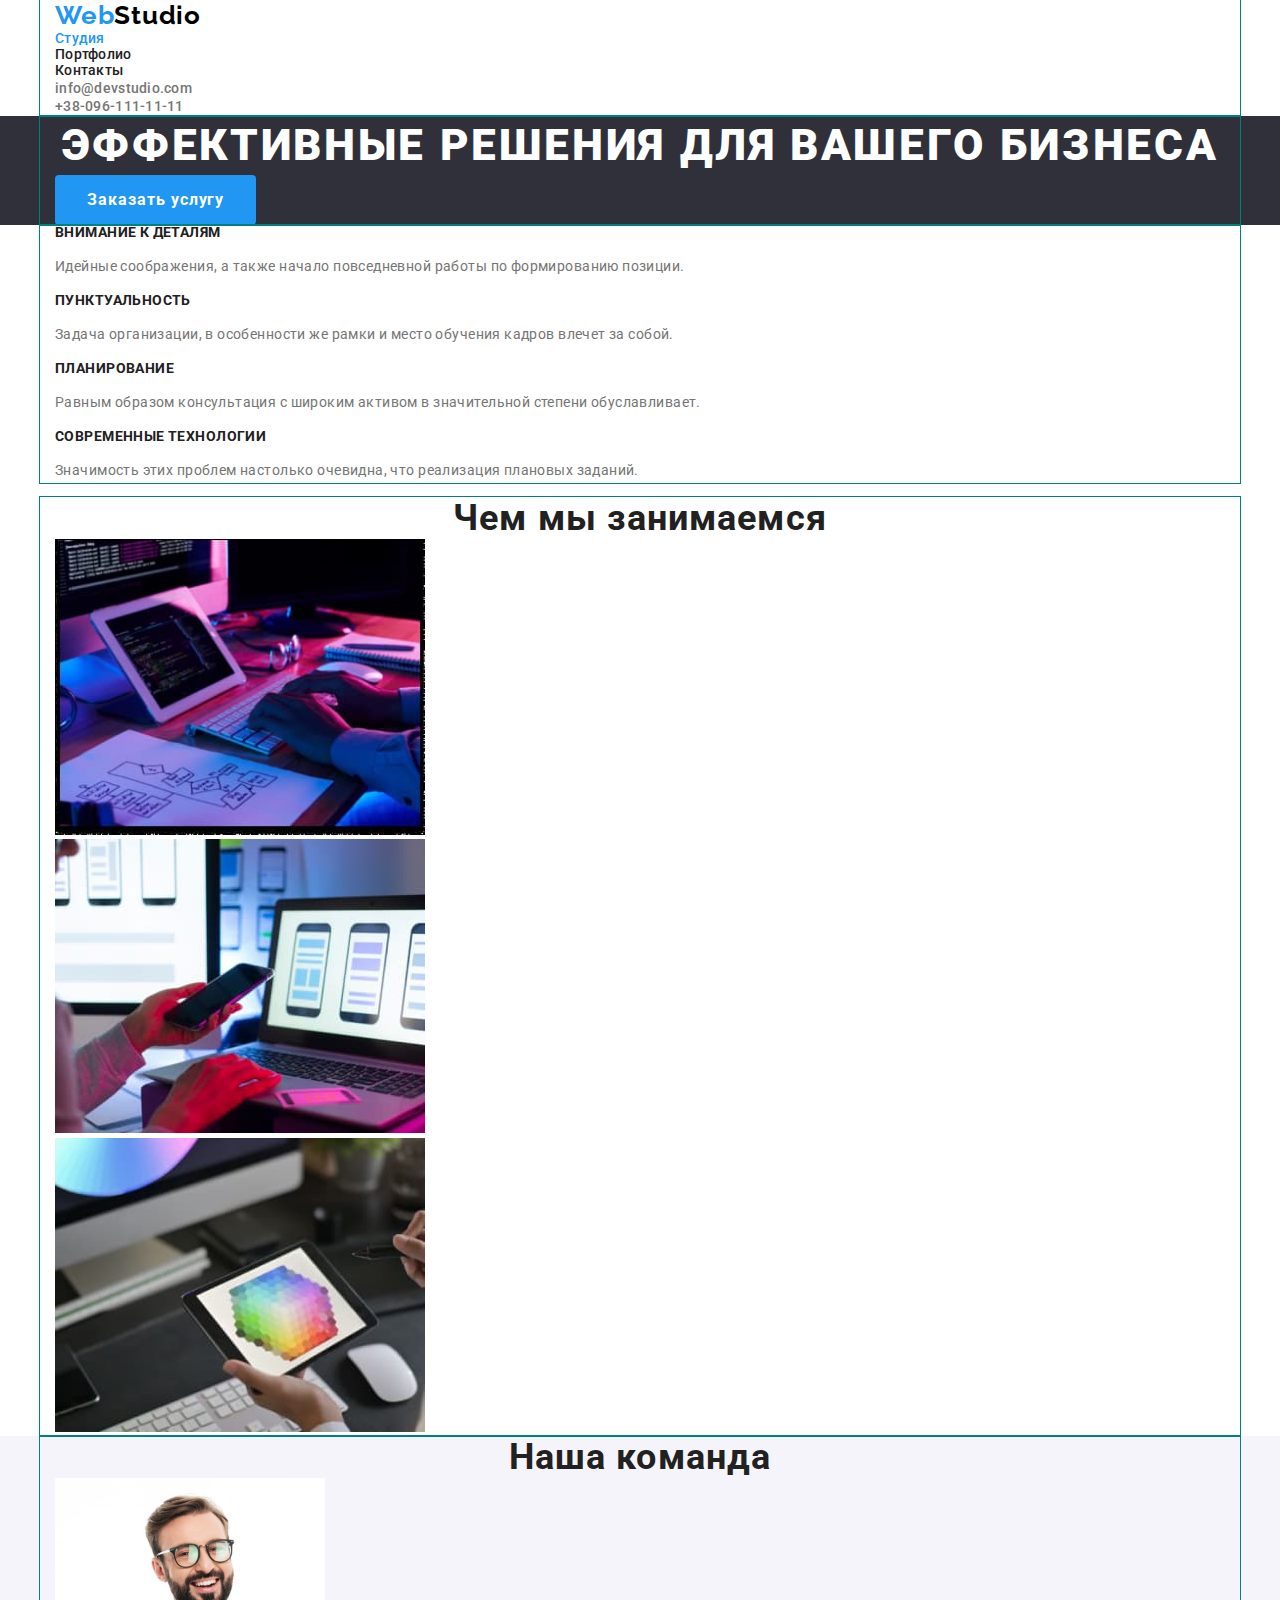
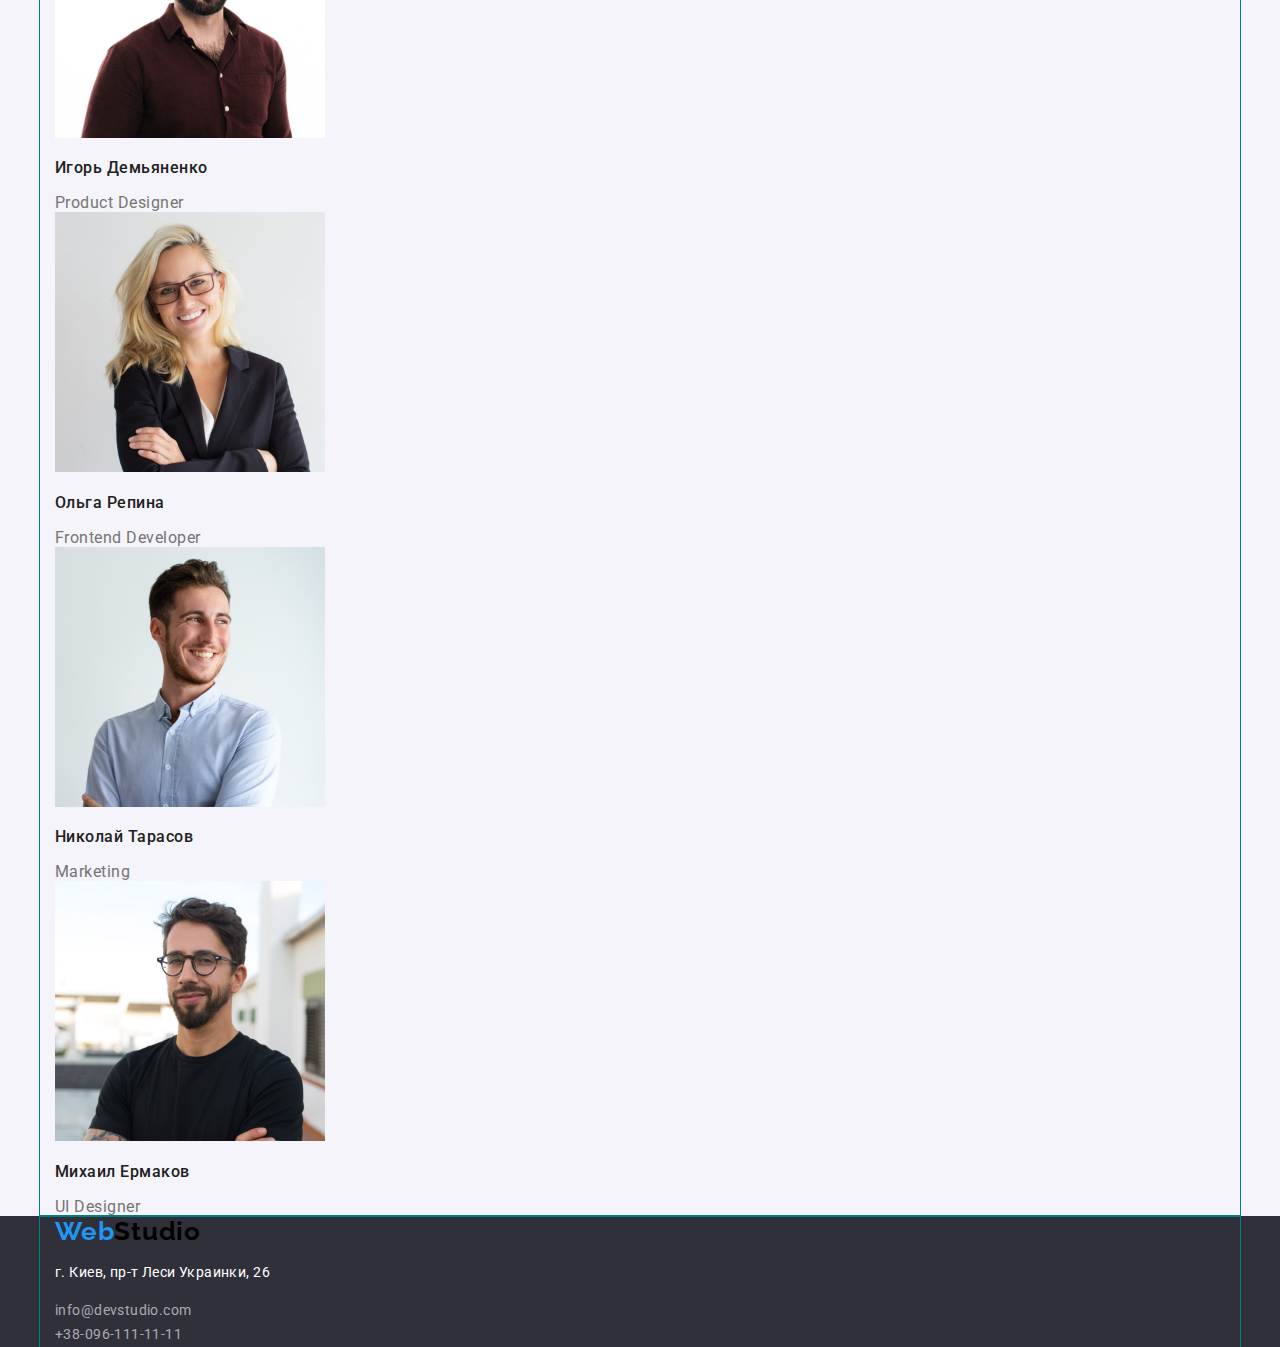
==== index.html @ 55b9ba7b "Добавляет скрыиые заголовки" ====
<!DOCTYPE html>
<html lang="ru">
  <head>
    <meta charset="UTF-8" />
    <meta http-equiv="X-UA-Compatible" content="IE=edge" />
    <meta name="viewport" content="width=device-width, initial-scale=1.0" />
    <title>WebStudio</title>
    <link rel="preconnect" href="https://fonts.googleapis.com" />
    <link rel="preconnect" href="https://fonts.gstatic.com" crossorigin />
    <link
      href="https://fonts.googleapis.com/css2?family=Raleway:wght@700&family=Roboto:wght@400;500;700;900&display=swap"
      rel="stylesheet"
    />
    <link
      rel="stylesheet"
      href="https://cdnjs.cloudflare.com/ajax/libs/modern-normalize/1.1.0/modern-normalize.min.css"
    />
    <link rel="stylesheet" href="./css/styles.css" />
  </head>
  <body class="page">
    <header class="page-header">
      <!---------------------------------------- Меню навигации -->
      <div class="container">
        <nav>
          <a href="./index.html" class="logo"><span class="part-one">Web</span>Studio</a>

          <ul class="site-nav list">
            <li>
              <a href="./index.html" class="link current">Студия</a>
            </li>
            <li>
              <a href="./portfolio.html" class="link">Портфолио</a>
            </li>
            <li>
              <a href="" class="link">Контакты</a>
            </li>
          </ul>
        </nav>
        <!--------------------------------------------- Контакты -->
        <ul class="list">
          <li>
            <a href="mailto:info@devstudio.com " class="contact-nav">info@devstudio.com</a>
          </li>
          <li><a href="tel:+380961111111" class="contact-nav">+38-096-111-11-11</a></li>
        </ul>
      </div>
    </header>
    <main>
      <!---------------------------------------- Шапка сайта -->
      <section class="hero">
        <div class="container">
          <h1 class="title">Эффективные решения для вашего бизнеса</h1>
          <button type="button" class="button">Заказать услугу</button>
        </div>
      </section>
      <!-------------------------------------- <h2>Наши особенности</h2> -->
      <section class="section">
        <h2 class="visually-hidden">Наши особенности</h2>
        <div class="container">
          <ul class="feature-list list">
            <li>
              <h3 class="title">Внимание к деталям</h3>
              <p class="text">
                Идейные соображения, а также начало повседневной работы по формированию позиции.
              </p>
            </li>
            <li>
              <h3 class="title">Пунктуальность</h3>
              <p class="text">
                Задача организации, в особенности же рамки и место обучения кадров влечет за собой.
              </p>
            </li>
            <li>
              <h3 class="title">Планирование</h3>
              <p class="text">
                Равным образом консультация с широким активом в значительной степени обуславливает.
              </p>
            </li>
            <li>
              <h3 class="title">Современные технологии</h3>
              <p class="text">
                Значимость этих проблем настолько очевидна, что реализация плановых заданий.
              </p>
            </li>
          </ul>
        </div>
      </section>
      <!------------------------------------------------- Чем мы занимаемся -->
      <section class="section-work">
        <div class="container">
          <h2 class="title">Чем мы занимаемся</h2>
          <ul class="list">
            <li>
              <img src="./images/imgman.jpg" alt="Мужчина программирует" width="370" />
            </li>
            <li>
              <img src="./images/imgsell.jpg" alt="Девушка держит телефон" width="370" />
            </li>
            <li>
              <img src="./images/imgphone.jpg" alt="Девушка держит планшет" width="370" />
            </li>
          </ul>
        </div>
      </section>
      <!----------------------------------------------------Наша команда -->
      <section class="section-team">
        <div class="container">
          <h2 class="title">Наша команда</h2>
          <ul class="team-list list">
            <li>
              <img src="./images/productdesigner.jpg" alt="Мужчина" width="270" />
              <h3 class="name">Игорь Демьяненко</h3>
              <p class="profession">Product Designer</p>
            </li>
            <li>
              <img src="./images/frontenddevelope.jpg" alt="Женщина" width="270" />
              <h3 class="name">Ольга Репина</h3>
              <p class="profession">Frontend Developer</p>
            </li>
            <li>
              <img src="./images/marketing.jpg" alt="Мужчина" width="270" />
              <h3 class="name">Николай Тарасов</h3>
              <p class="profession">Marketing</p>
            </li>
            <li>
              <img src="./images/designer.jpg" alt="Мужчина" width="270" />
              <h3 class="name">Михаил Ермаков</h3>
              <p class="profession">UI Designer</p>
            </li>
          </ul>
        </div>
      </section>
    </main>
    <!-------------------------------------------------- Подвал -->
    <footer class="footer">
      <div class="container">
        <a href="./index.html" class="logo"><span class="part-one">Web</span>Studio</a>
        <address>
          <p class="adres">г. Киев, пр-т Леси Украинки, 26</p>
          <ul class="list">
            <li>
              <a href="mailto:info@devstudio.com " class="contact-footer">info@devstudio.com</a>
            </li>
            <li><a href="tel:+380961111111" class="contact-footer">+38-096-111-11-11</a></li>
          </ul>
        </address>
      </div>
    </footer>
  </body>
</html>
---- css/styles.css ----
/* Цвет основного текста #757575 */
/* Цвет заголовков #212121 */
/* Белые цвет #ffffff */
/*Акцент  #2196F3*/
/* фон секции "наша команда" #F5F4FA */

:root {
  --primary-text-color: #757575;
  --title-text-color: #212121;
  --accent-color: #2196f3;
  --primary-white-color: #ffffff;
  --primary-button-color: #f5f4fa;
  --logo-second-part: #000000;
  --primary-bcg-color: #2f303a;
  --section-team-color: #f5f4fa;
}

.visually-hidden {
  position: absolute;
  clip: rect(0 0 0 0);
  width: 1px;
  height: 1px;
  margin: -1px;
}

.list {
  padding: 0;
  margin: 0;
  list-style: none;
}
a {
  text-decoration: none;
}

.page {
  background-color: var(--primary-white-color);
  color: var(--primary-text-color);
  font-family: Roboto, sans-serif;
}
.container {
  width: 1200px;
  padding-left: 15px;
  padding-right: 15px;
  margin: 0 auto;
  outline: solid 1px teal;
}

/*------------------------------------------------- logo------------------------------------ */
.logo {
  color: var(--logo-second-part);
  font-family: Raleway;
  font-weight: 700;
  font-size: 26px;
  line-height: 1.19;
  letter-spacing: 0.03em;
}

.logo .part-one {
  color: var(--accent-color);
}

/* главная навигация */
.site-nav {
  font-weight: 500;
  font-size: 14px;
  line-height: 1.14;
  letter-spacing: 0.02em;
}
.site-nav .link {
  color: var(--title-text-color);
}
.site-nav .link:hover,
.site-nav .link:focus {
  color: var(--accent-color);
}
.site-nav .link.current {
  color: var(--accent-color);
}

/*------------------------------------------ Контакты в главном меню -------------------------------*/

.contact-nav {
  color: var(--primary-text-color);
  font-style: normal;
  font-weight: 500;
  font-size: 14px;
  line-height: 1.14;
  letter-spacing: 0.02em;
}
.contact-nav:hover {
  color: var(--accent-color);
}

/*------------------------------------------------------- Секция hero ----------------------------------------*/
.hero {
  background-color: var(--primary-bcg-color);
}
.hero .title {
  margin-top: 0;
  margin-bottom: 0;
  color: var(--primary-white-color);
  font-style: normal;
  font-weight: 900;
  font-size: 44px;
  line-height: 1.36;
  text-align: center;
  letter-spacing: 0.06em;
  text-transform: uppercase;
}
.button {
  color: var(--primary-white-color);
  background-color: var(--accent-color);
  font-family: inherit;
  font-weight: 700;
  font-size: 16px;
  line-height: 1.88;
  /* display: flex;
  align-items: center; */
  text-align: center;
  padding: 10px 32px;
  display: inline-block;
  min-width: 200px;
  letter-spacing: 0.06em;
  border: none;
  border-radius: 4px;
  cursor: pointer;
}

/* -------------------------------------------------------Наши особенности --------------------------*/

.feature-list {
  margin-top: 0;
}
.feature-list .title {
  margin-top: 0;
  color: var(--title-text-color);
  font-style: 400;
  font-size: 14px;
  line-height: 1.14;
  letter-spacing: 0.03em;
  text-transform: uppercase;
}
.feature-list .text {
  font-style: normal;
  font-weight: 400;
  font-size: 14px;
  line-height: 1.71;
  letter-spacing: 0.03em;
}
/* --------------------------------------------------Чем мы занимаемся ---------------------------------*/
.section-work .title {
  margin-top: 0;
  margin-bottom: 0;
  color: var(--title-text-color);
  font-size: 36px;
  line-height: 1.17;
  text-align: center;
  letter-spacing: 0.03em;
}

/* ---------------------------------------------------Наша команда ------------------------------------------*/
.section-team {
  background-color: var(--section-team-color);
}
.section-team .title {
  margin-top: 0;
  margin-bottom: 0;
  color: var(--title-text-color);
  font-size: 36px;
  line-height: 1.17;
  text-align: center;
  letter-spacing: 0.03em;
}

.section-team .name {
  color: var(--title-text-color);
  font-style: normal;
  font-weight: 500;
  font-size: 16px;
  line-height: 1.19;
  letter-spacing: 0.03em;
}
.section-team .profession {
  margin-bottom: 0;
  font-style: normal;
  font-weight: 400;
  font-size: 16px;
  line-height: 1.19;
  letter-spacing: 0.03em;
}

/* -------------------------------------------Адрес и контакты футера */

.footer {
  background-color: var(--primary-bcg-color);
}

.adres {
  font-style: normal;
  font-weight: 400;
  font-size: 14px;
  line-height: 1.71;
  letter-spacing: 0.03em;
  color: var(--primary-white-color);
}

.contact-footer {
  font-style: normal;
  font-weight: 400;
  font-size: 14px;
  line-height: 1.71;
  letter-spacing: 0.03em;
  color: rgba(255, 255, 255, 0.6);
}
/*------------------------------------------------- СТИЛИ ПОРТФОЛИО --------------------------------------*/

/* ---------------------------------------------Кнопки фильтра Портфолио -----------------------------------*/
.button-link {
  color: var(--title-text-color);
  background-color: var(--primary-button-color);
  font-family: inherit;
  font-weight: 500;
  font-size: 16px;
  line-height: 1.63;
  letter-spacing: 0.03em;
  border: none;
  border-radius: 4px;
  cursor: pointer;
}

.button-link:hover,
.button-link:focus {
  color: var(--primary-white-color);
  background-color: var(--accent-color);
}
/* ----------------------------------------------Основная секция портфолио -------------------------------------*/
.portfolio-list .title {
  color: var(--title-text-color);
  font-style: normal;
  font-weight: 700;
  font-size: 18px;
  line-height: 2;
  letter-spacing: 0.06em;
}
.portfolio-list .text {
  margin-bottom: 0;
  font-style: normal;
  font-weight: 400;
  font-size: 16px;
  line-height: 1.87;
  letter-spacing: 0.03em;
}
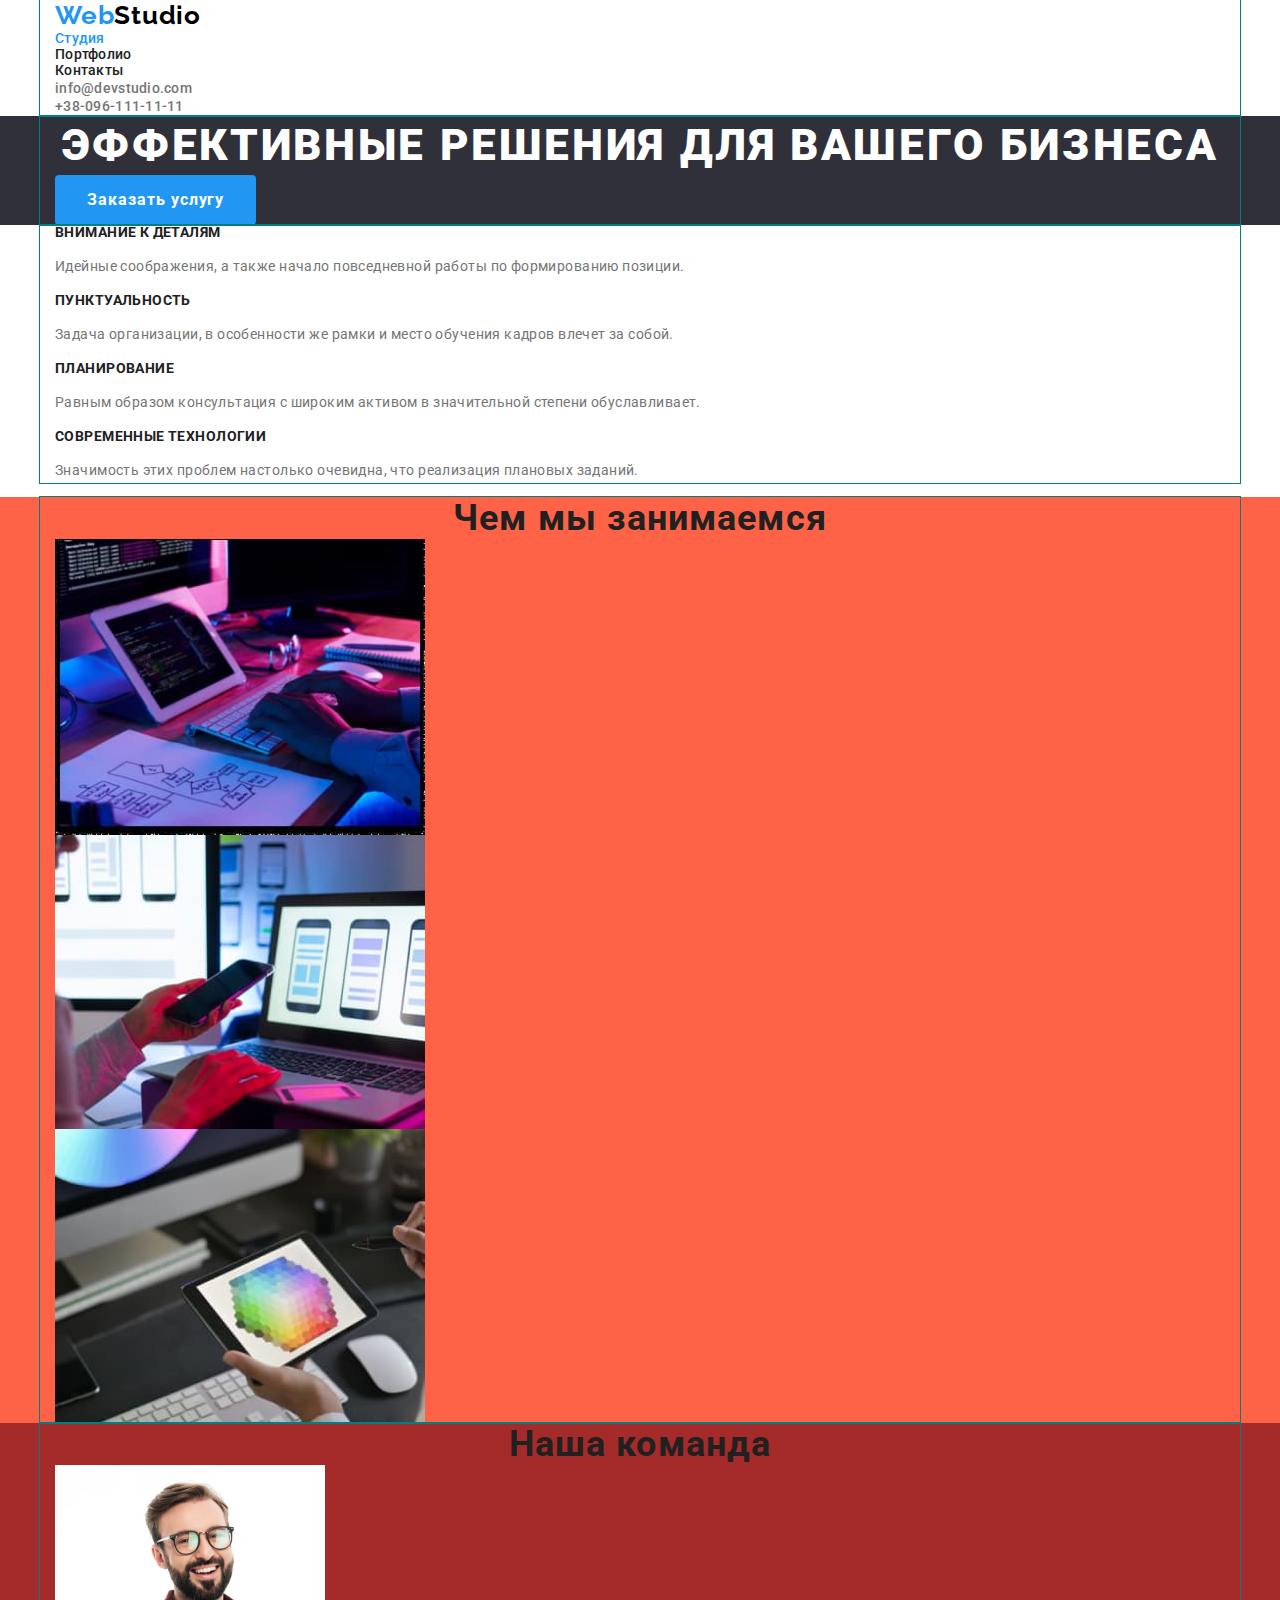
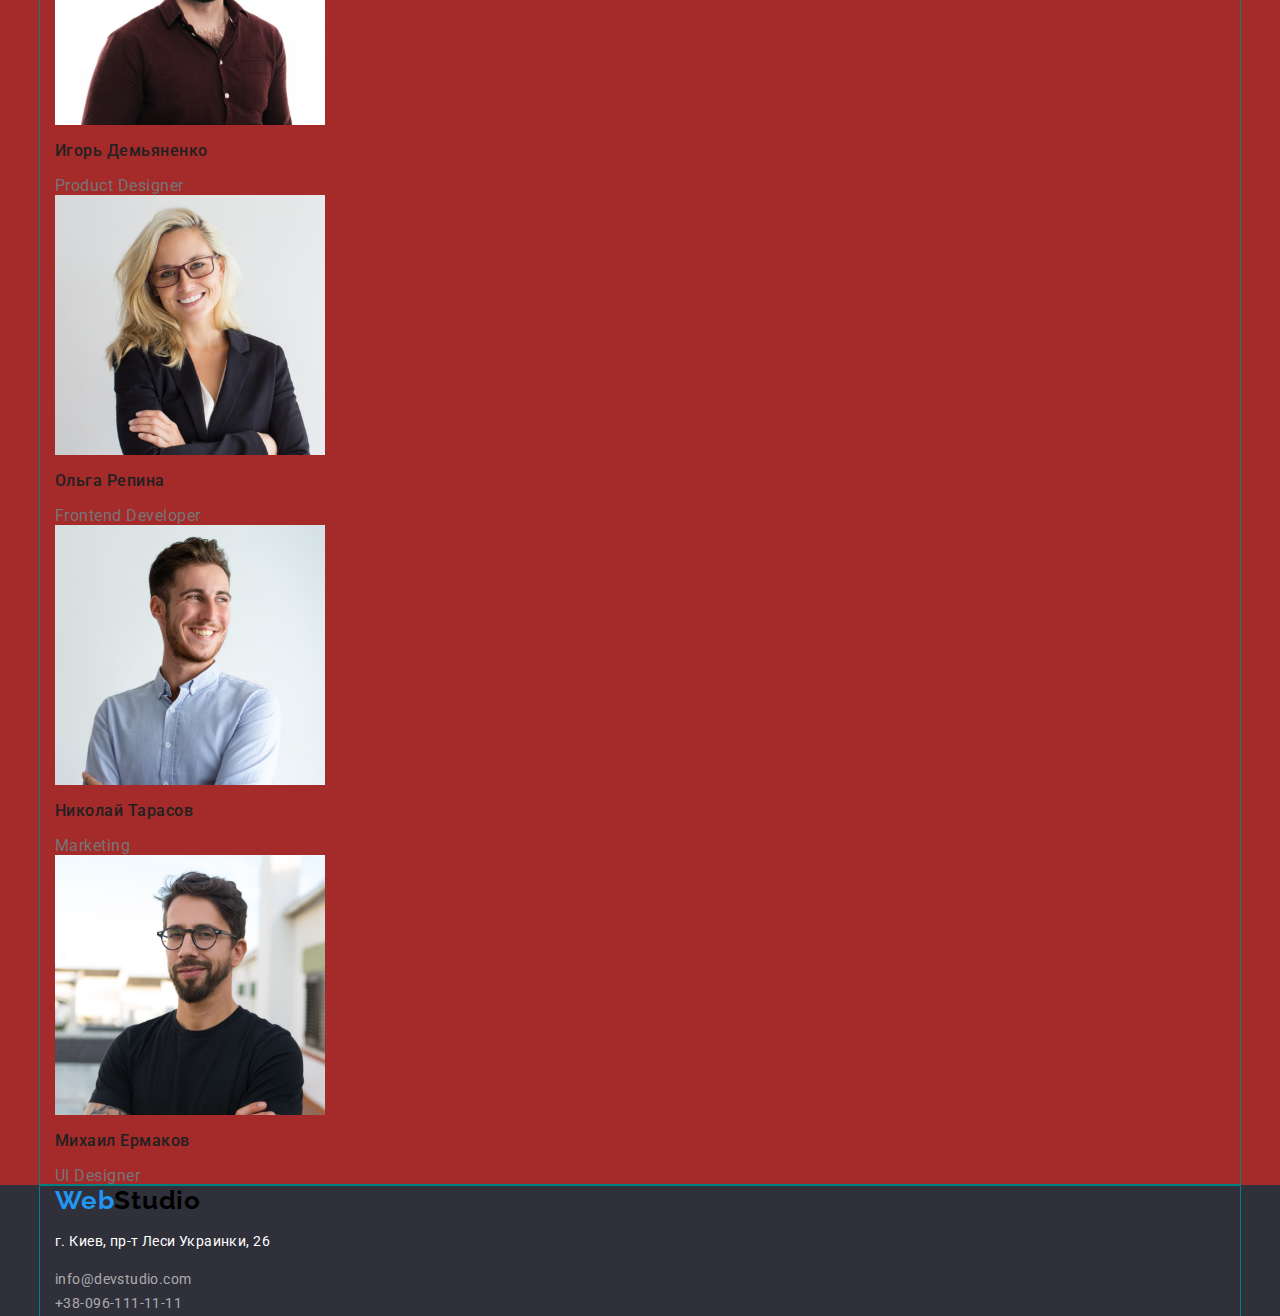
==== commit 5f6f233a: "Убирает нижний отступ у фото" ====
--- a/index.html
+++ b/index.html
@@ -91,39 +91,60 @@
           <h2 class="title">Чем мы занимаемся</h2>
           <ul class="list">
             <li>
-              <img src="./images/imgman.jpg" alt="Мужчина программирует" width="370" />
+              <img
+                class="no-grap"
+                src="./images/imgman.jpg"
+                alt="Мужчина программирует"
+                width="370"
+              />
             </li>
             <li>
-              <img src="./images/imgsell.jpg" alt="Девушка держит телефон" width="370" />
+              <img
+                class="no-grap"
+                src="./images/imgsell.jpg"
+                alt="Девушка держит телефон"
+                width="370"
+              />
             </li>
             <li>
-              <img src="./images/imgphone.jpg" alt="Девушка держит планшет" width="370" />
+              <img
+                class="no-grap"
+                src="./images/imgphone.jpg"
+                alt="Девушка держит планшет"
+                width="370"
+              />
             </li>
           </ul>
         </div>
       </section>
       <!----------------------------------------------------Наша команда -->
-      <section class="section-team">
+      <section class="section-team" style="background-color: brown">
         <div class="container">
           <h2 class="title">Наша команда</h2>
           <ul class="team-list list">
             <li>
-              <img src="./images/productdesigner.jpg" alt="Мужчина" width="270" />
+              <img class="no-grap" src="./images/productdesigner.jpg" alt="Мужчина" width="270" />
               <h3 class="name">Игорь Демьяненко</h3>
               <p class="profession">Product Designer</p>
             </li>
             <li>
-              <img src="./images/frontenddevelope.jpg" alt="Женщина" width="270" />
+              <img class="no-grap" src="./images/frontenddevelope.jpg" alt="Женщина" width="270" />
               <h3 class="name">Ольга Репина</h3>
               <p class="profession">Frontend Developer</p>
             </li>
             <li>
-              <img src="./images/marketing.jpg" alt="Мужчина" width="270" />
+              <img
+                class="no-grap"
+                class="no-grap"
+                src="./images/marketing.jpg"
+                alt="Мужчина"
+                width="270"
+              />
               <h3 class="name">Николай Тарасов</h3>
               <p class="profession">Marketing</p>
             </li>
             <li>
-              <img src="./images/designer.jpg" alt="Мужчина" width="270" />
+              <img class="no-grap" src="./images/designer.jpg" alt="Мужчина" width="270" />
               <h3 class="name">Михаил Ермаков</h3>
               <p class="profession">UI Designer</p>
             </li>
--- a/css/styles.css
+++ b/css/styles.css
@@ -44,6 +44,9 @@
   margin: 0 auto;
   outline: solid 1px teal;
 }
+.no-grap {
+  display: block;
+}
 
 /*------------------------------------------------- logo------------------------------------ */
 .logo {
@@ -148,6 +151,10 @@
   letter-spacing: 0.03em;
 }
 /* --------------------------------------------------Чем мы занимаемся ---------------------------------*/
+.section-work {
+  background-color: tomato;
+}
+
 .section-work .title {
   margin-top: 0;
   margin-bottom: 0;
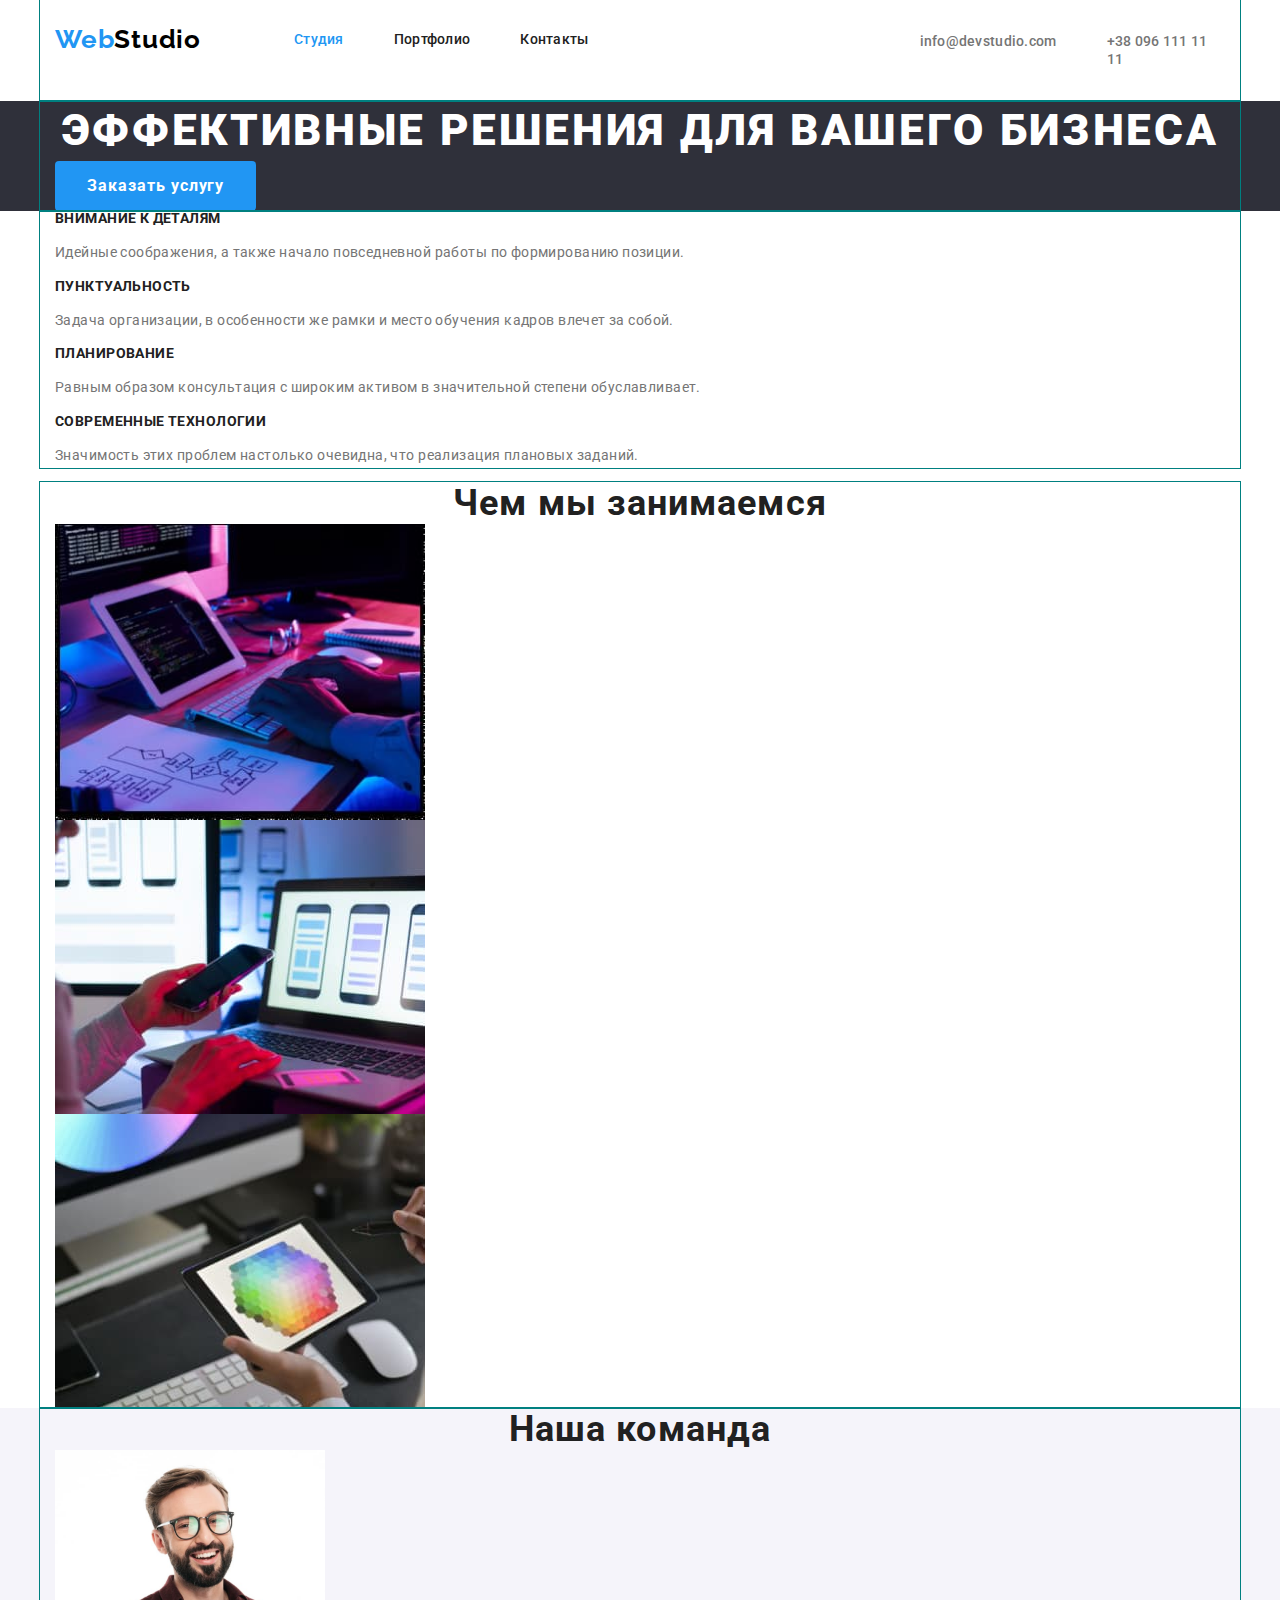
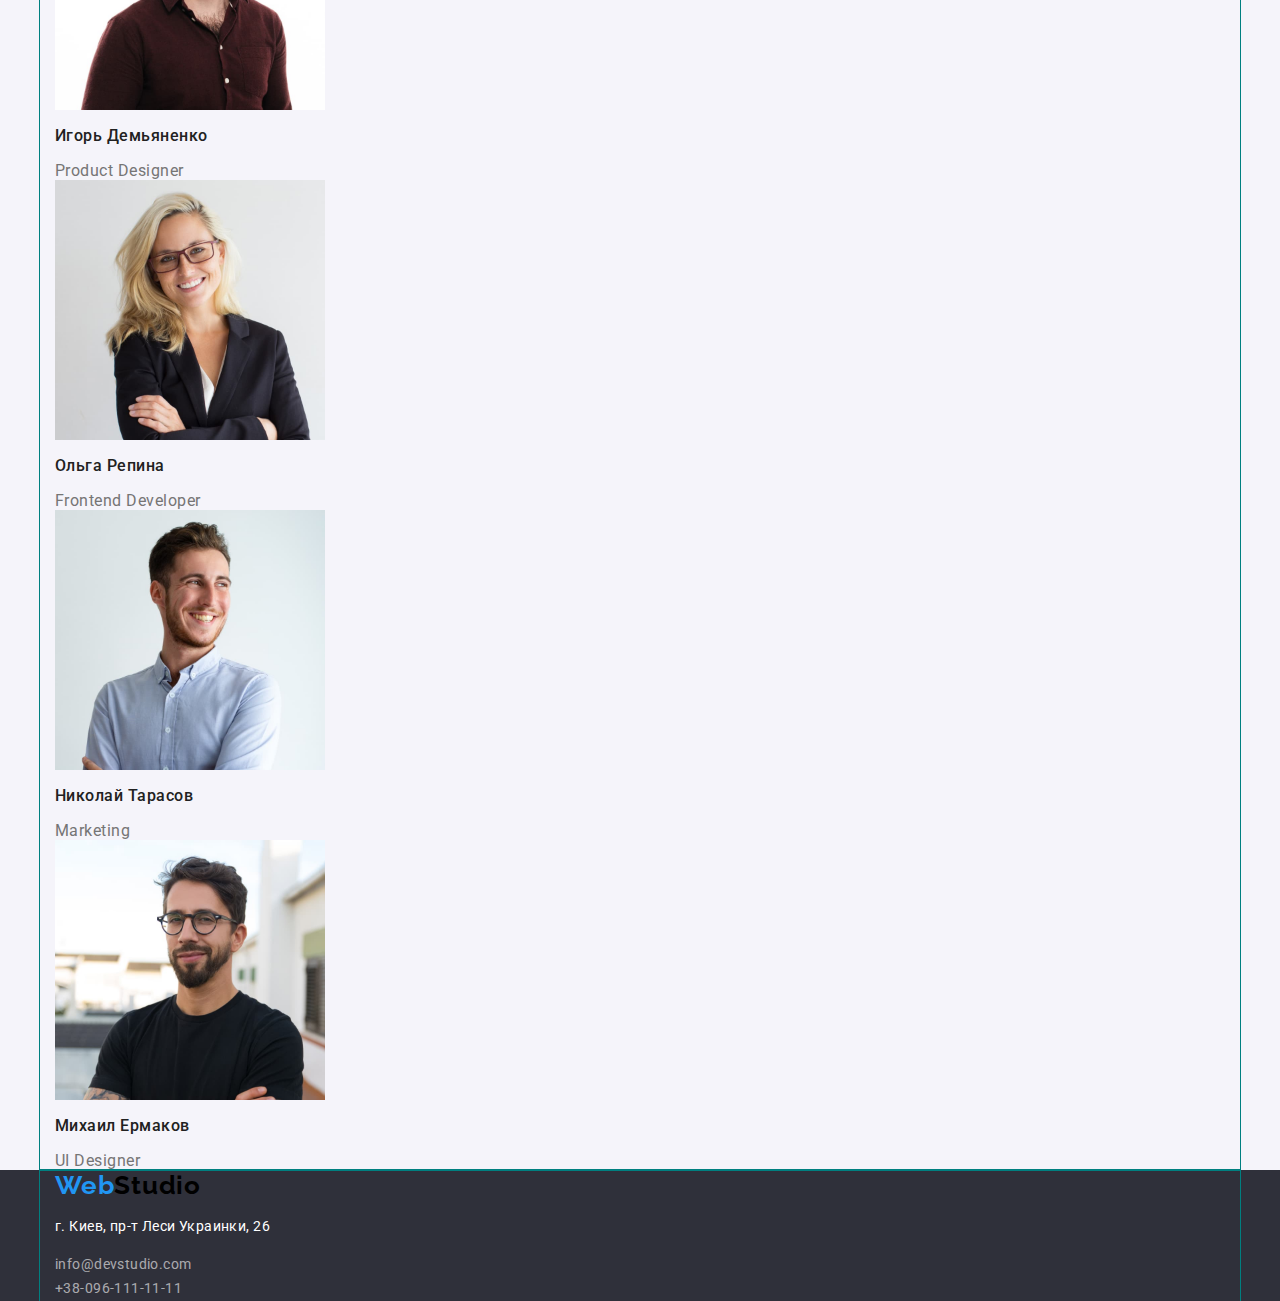
==== commit 1192d251: "Позиционирует header" ====
--- a/index.html
+++ b/index.html
@@ -20,11 +20,11 @@
   <body class="page">
     <header class="page-header">
       <!---------------------------------------- Меню навигации -->
-      <div class="container">
-        <nav>
+      <div class="container position">
+        <nav class="position">
           <a href="./index.html" class="logo"><span class="part-one">Web</span>Studio</a>
 
-          <ul class="site-nav list">
+          <ul class="site-nav list position">
             <li>
               <a href="./index.html" class="link current">Студия</a>
             </li>
@@ -37,11 +37,11 @@
           </ul>
         </nav>
         <!--------------------------------------------- Контакты -->
-        <ul class="list">
+        <ul class="list position list-nav">
           <li>
             <a href="mailto:info@devstudio.com " class="contact-nav">info@devstudio.com</a>
           </li>
-          <li><a href="tel:+380961111111" class="contact-nav">+38-096-111-11-11</a></li>
+          <li><a href="tel:+380961111111" class="contact-nav">+38 096 111 11 11</a></li>
         </ul>
       </div>
     </header>
@@ -118,7 +118,7 @@
         </div>
       </section>
       <!----------------------------------------------------Наша команда -->
-      <section class="section-team" style="background-color: brown">
+      <section class="section-team">
         <div class="container">
           <h2 class="title">Наша команда</h2>
           <ul class="team-list list">
--- a/css/styles.css
+++ b/css/styles.css
@@ -38,6 +38,7 @@
   font-family: Roboto, sans-serif;
 }
 .container {
+  /* display: flex; */
   width: 1200px;
   padding-left: 15px;
   padding-right: 15px;
@@ -49,7 +50,16 @@
 }
 
 /*------------------------------------------------- logo------------------------------------ */
+
+.container.position {
+  display: flex;
+}
+.position {
+  display: flex;
+}
 .logo {
+  padding-top: 24px;
+  margin: 0 93px 25px 0;
   color: var(--logo-second-part);
   font-family: Raleway;
   font-weight: 700;
@@ -64,14 +74,31 @@
 
 /* главная навигация */
 .site-nav {
+  /* display: flex; */
   font-weight: 500;
   font-size: 14px;
   line-height: 1.14;
   letter-spacing: 0.02em;
 }
+.site-nav > li:first-child {
+  margin-left: 0;
+  margin-right: 0;
+}
+.site-nav > li:last-child {
+  margin-right: 331px;
+  margin-left: 0;
+}
 .site-nav .link {
   color: var(--title-text-color);
-}
+  /* margin: 0 50px 32px 50px;
+  padding-top: 32px;
+  outline: tomato; */
+}
+.site-nav > li {
+  margin: 0 50px 32px 50px;
+  padding-top: 32px;
+}
+
 .site-nav .link:hover,
 .site-nav .link:focus {
   color: var(--accent-color);
@@ -82,6 +109,20 @@
 
 /*------------------------------------------ Контакты в главном меню -------------------------------*/
 
+/* .list-nav {
+  padding-top: 32px;
+} */
+.list-nav > li:first-child {
+  margin-right: 50px;
+  margin-bottom: 32px;
+  padding-top: 32px;
+  margin-left: 0;
+}
+.list-nav > li:last-child {
+  margin-right: 0;
+  padding-top: 32px;
+  margin-bottom: 32px;
+}
 .contact-nav {
   color: var(--primary-text-color);
   font-style: normal;
@@ -151,10 +192,6 @@
   letter-spacing: 0.03em;
 }
 /* --------------------------------------------------Чем мы занимаемся ---------------------------------*/
-.section-work {
-  background-color: tomato;
-}
-
 .section-work .title {
   margin-top: 0;
   margin-bottom: 0;
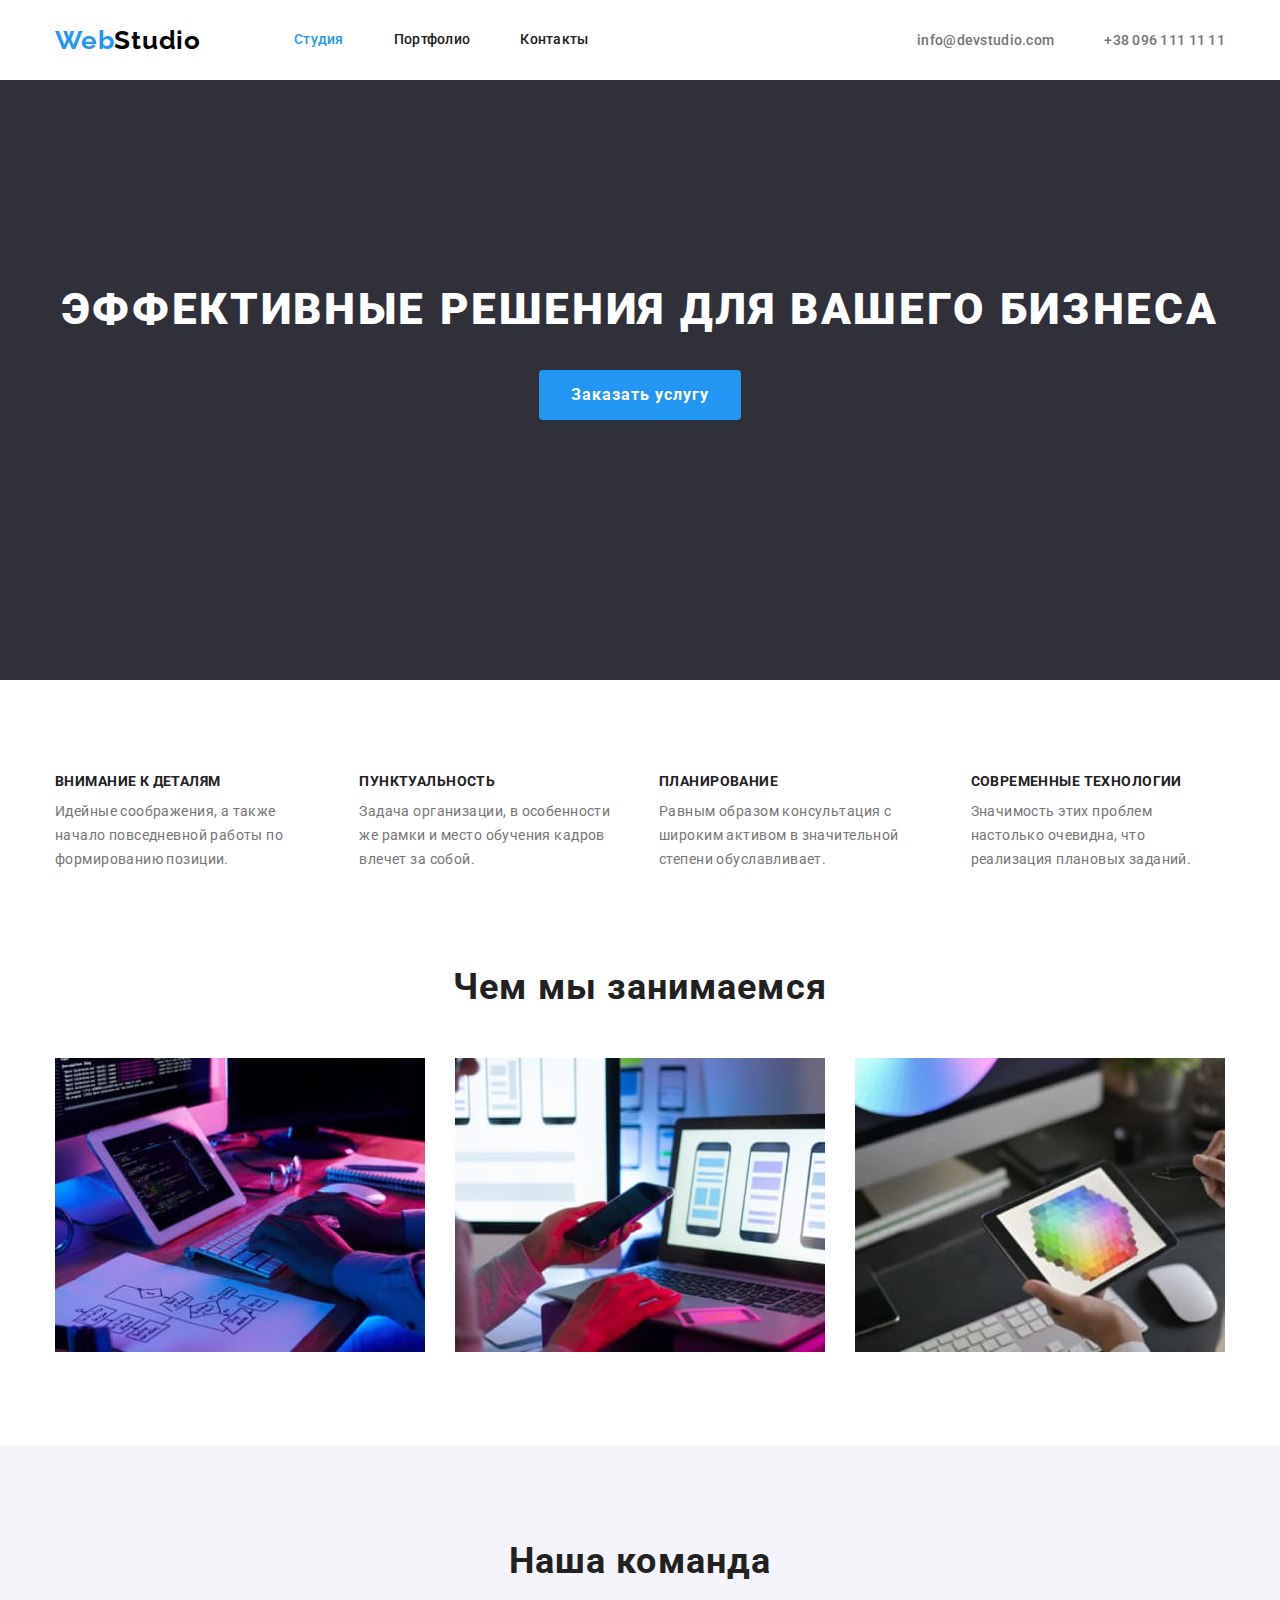
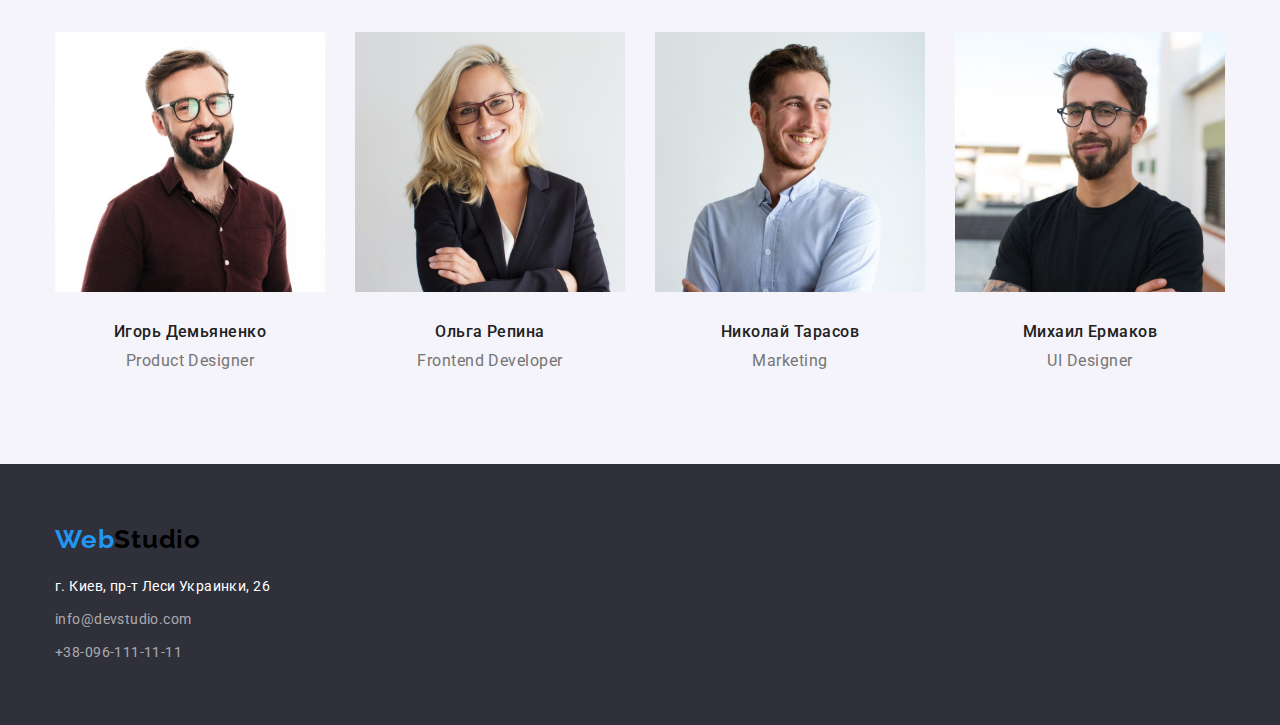
==== commit e191168d: "Делает flex для index" ====
--- a/index.html
+++ b/index.html
@@ -18,32 +18,34 @@
     <link rel="stylesheet" href="./css/styles.css" />
   </head>
   <body class="page">
-    <header class="page-header">
+    <header class="page-header container">
       <!---------------------------------------- Меню навигации -->
-      <div class="container position">
-        <nav class="position">
-          <a href="./index.html" class="logo"><span class="part-one">Web</span>Studio</a>
+      <!-- <div class="container position"> -->
+      <nav class="main-nav">
+        <a href="./index.html" class="logo"><span class="part-one">Web</span>Studio</a>
 
-          <ul class="site-nav list position">
-            <li>
-              <a href="./index.html" class="link current">Студия</a>
-            </li>
-            <li>
-              <a href="./portfolio.html" class="link">Портфолио</a>
-            </li>
-            <li>
-              <a href="" class="link">Контакты</a>
-            </li>
-          </ul>
-        </nav>
-        <!--------------------------------------------- Контакты -->
-        <ul class="list position list-nav">
-          <li>
-            <a href="mailto:info@devstudio.com " class="contact-nav">info@devstudio.com</a>
+        <ul class="site-nav list">
+          <li class="item">
+            <a href="./index.html" class="link current">Студия</a>
           </li>
-          <li><a href="tel:+380961111111" class="contact-nav">+38 096 111 11 11</a></li>
+          <li class="item">
+            <a href="./portfolio.html" class="link">Портфолио</a>
+          </li>
+          <li class="item">
+            <a href="" class="link">Контакты</a>
+          </li>
         </ul>
-      </div>
+      </nav>
+      <!--------------------------------------------- Контакты -->
+      
+      <ul class="list list-nav">
+        <li class="item">
+          <a href="mailto:info@devstudio.com " class="contact-nav">info@devstudio.com</a>
+        </li">
+        <li class="item"><a href="tel:+380961111111" class="contact-nav">+38 096 111 11 11</a></li>
+      </ul>
+      
+      <!-- </div> -->
     </header>
     <main>
       <!---------------------------------------- Шапка сайта -->
@@ -58,25 +60,25 @@
         <h2 class="visually-hidden">Наши особенности</h2>
         <div class="container">
           <ul class="feature-list list">
-            <li>
+            <li class="item">
               <h3 class="title">Внимание к деталям</h3>
               <p class="text">
                 Идейные соображения, а также начало повседневной работы по формированию позиции.
               </p>
             </li>
-            <li>
+            <li class="item">
               <h3 class="title">Пунктуальность</h3>
               <p class="text">
                 Задача организации, в особенности же рамки и место обучения кадров влечет за собой.
               </p>
             </li>
-            <li>
+            <li class="item">
               <h3 class="title">Планирование</h3>
               <p class="text">
                 Равным образом консультация с широким активом в значительной степени обуславливает.
               </p>
             </li>
-            <li>
+            <li class="item">
               <h3 class="title">Современные технологии</h3>
               <p class="text">
                 Значимость этих проблем настолько очевидна, что реализация плановых заданий.
@@ -90,7 +92,7 @@
         <div class="container">
           <h2 class="title">Чем мы занимаемся</h2>
           <ul class="list">
-            <li>
+            <li class="item">
               <img
                 class="no-grap"
                 src="./images/imgman.jpg"
@@ -98,7 +100,7 @@
                 width="370"
               />
             </li>
-            <li>
+            <li class="item">
               <img
                 class="no-grap"
                 src="./images/imgsell.jpg"
@@ -106,7 +108,7 @@
                 width="370"
               />
             </li>
-            <li>
+            <li class="item">
               <img
                 class="no-grap"
                 src="./images/imgphone.jpg"
@@ -122,17 +124,17 @@
         <div class="container">
           <h2 class="title">Наша команда</h2>
           <ul class="team-list list">
-            <li>
+            <li class="item">
               <img class="no-grap" src="./images/productdesigner.jpg" alt="Мужчина" width="270" />
               <h3 class="name">Игорь Демьяненко</h3>
               <p class="profession">Product Designer</p>
             </li>
-            <li>
+            <li class="item">
               <img class="no-grap" src="./images/frontenddevelope.jpg" alt="Женщина" width="270" />
               <h3 class="name">Ольга Репина</h3>
               <p class="profession">Frontend Developer</p>
             </li>
-            <li>
+            <li class="item">
               <img
                 class="no-grap"
                 class="no-grap"
@@ -143,7 +145,7 @@
               <h3 class="name">Николай Тарасов</h3>
               <p class="profession">Marketing</p>
             </li>
-            <li>
+            <li class="item">
               <img class="no-grap" src="./images/designer.jpg" alt="Мужчина" width="270" />
               <h3 class="name">Михаил Ермаков</h3>
               <p class="profession">UI Designer</p>
--- a/css/styles.css
+++ b/css/styles.css
@@ -38,28 +38,27 @@
   font-family: Roboto, sans-serif;
 }
 .container {
-  /* display: flex; */
   width: 1200px;
   padding-left: 15px;
   padding-right: 15px;
-  margin: 0 auto;
-  outline: solid 1px teal;
+  margin-left: auto;
+  margin-right: auto;
 }
 .no-grap {
   display: block;
 }
 
 /*------------------------------------------------- logo------------------------------------ */
-
-.container.position {
-  display: flex;
-}
-.position {
-  display: flex;
-}
+/* .position {
+  display: flex;
+} */
+.page-header {
+  display: flex;
+}
+
 .logo {
-  padding-top: 24px;
-  margin: 0 93px 25px 0;
+  margin-right: 93px;
+
   color: var(--logo-second-part);
   font-family: Raleway;
   font-weight: 700;
@@ -73,30 +72,36 @@
 }
 
 /* главная навигация */
+.main-nav {
+  display: flex;
+  align-items: center;
+}
 .site-nav {
-  /* display: flex; */
+  display: flex;
   font-weight: 500;
   font-size: 14px;
   line-height: 1.14;
   letter-spacing: 0.02em;
 }
-.site-nav > li:first-child {
+/* .site-nav > li:first-child {
   margin-left: 0;
   margin-right: 0;
-}
-.site-nav > li:last-child {
+} */
+/* .site-nav > li:last-child {
   margin-right: 331px;
   margin-left: 0;
-}
+} */
 .site-nav .link {
+  display: block;
+  padding-top: 32px;
+  padding-bottom: 32px;
   color: var(--title-text-color);
   /* margin: 0 50px 32px 50px;
   padding-top: 32px;
   outline: tomato; */
 }
-.site-nav > li {
-  margin: 0 50px 32px 50px;
-  padding-top: 32px;
+.site-nav .item:not(:last-child) {
+  margin-right: 50px;
 }
 
 .site-nav .link:hover,
@@ -109,10 +114,21 @@
 
 /*------------------------------------------ Контакты в главном меню -------------------------------*/
 
-/* .list-nav {
-  padding-top: 32px;
-} */
-.list-nav > li:first-child {
+/* .position-right {
+  display: flex;
+  justify-content: flex-end;
+} */
+.list-nav {
+  display: flex;
+  align-items: center;
+  margin-left: auto;
+}
+
+.list-nav .item:not(:last-child) {
+  margin-right: 50px;
+}
+
+/* .list-nav > li:first-child {
   margin-right: 50px;
   margin-bottom: 32px;
   padding-top: 32px;
@@ -122,7 +138,7 @@
   margin-right: 0;
   padding-top: 32px;
   margin-bottom: 32px;
-}
+} */
 .contact-nav {
   color: var(--primary-text-color);
   font-style: normal;
@@ -137,11 +153,17 @@
 
 /*------------------------------------------------------- Секция hero ----------------------------------------*/
 .hero {
+  height: 600px;
+  margin: 0 auto;
+  text-align: center;
+
   background-color: var(--primary-bcg-color);
 }
 .hero .title {
   margin-top: 0;
-  margin-bottom: 0;
+  margin-bottom: 30px;
+  padding-top: 200px;
+
   color: var(--primary-white-color);
   font-style: normal;
   font-weight: 900;
@@ -172,11 +194,18 @@
 
 /* -------------------------------------------------------Наши особенности --------------------------*/
 
+.section {
+  margin-top: 94px;
+}
 .feature-list {
-  margin-top: 0;
-}
+  display: flex;
+  margin-top: 0;
+}
+
 .feature-list .title {
   margin-top: 0;
+  margin-bottom: 0;
+  text-align: left;
   color: var(--title-text-color);
   font-style: 400;
   font-size: 14px;
@@ -184,7 +213,16 @@
   letter-spacing: 0.03em;
   text-transform: uppercase;
 }
+
+.feature-list .item:not(:last-child) {
+  margin-right: 30px;
+}
+
 .feature-list .text {
+  margin-top: 10px;
+  margin-bottom: 0;
+
+  text-align: left;
   font-style: normal;
   font-weight: 400;
   font-size: 14px;
@@ -192,9 +230,22 @@
   letter-spacing: 0.03em;
 }
 /* --------------------------------------------------Чем мы занимаемся ---------------------------------*/
+
+.section-work {
+  margin-top: 94px;
+  padding-bottom: 94px;
+}
+.section-work .list {
+  display: flex;
+  margin-top: 50px;
+}
+.section-work .item:not(:last-child) {
+  margin-right: 30px;
+}
 .section-work .title {
   margin-top: 0;
   margin-bottom: 0;
+
   color: var(--title-text-color);
   font-size: 36px;
   line-height: 1.17;
@@ -204,6 +255,9 @@
 
 /* ---------------------------------------------------Наша команда ------------------------------------------*/
 .section-team {
+  padding-top: 94px;
+  padding-bottom: 94px;
+
   background-color: var(--section-team-color);
 }
 .section-team .title {
@@ -216,7 +270,18 @@
   letter-spacing: 0.03em;
 }
 
+.team-list {
+  display: flex;
+  margin-top: 50px;
+}
+.section-team .item:not(:last-child) {
+  margin-right: 30px;
+}
+
 .section-team .name {
+  margin-top: 30px;
+  margin-bottom: 0;
+  text-align: center;
   color: var(--title-text-color);
   font-style: normal;
   font-weight: 500;
@@ -225,7 +290,10 @@
   letter-spacing: 0.03em;
 }
 .section-team .profession {
-  margin-bottom: 0;
+  margin-top: 10px;
+  margin-bottom: 0;
+
+  text-align: center;
   font-style: normal;
   font-weight: 400;
   font-size: 16px;
@@ -239,7 +307,14 @@
   background-color: var(--primary-bcg-color);
 }
 
+.footer .logo {
+  display: inline-block;
+  margin-right: 0;
+  padding-top: 60px;
+}
 .adres {
+  margin-top: 20px;
+  margin-bottom: 0;
   font-style: normal;
   font-weight: 400;
   font-size: 14px;
@@ -249,12 +324,19 @@
 }
 
 .contact-footer {
+  display: inline-block;
+  margin-top: 9px;
+
   font-style: normal;
   font-weight: 400;
   font-size: 14px;
   line-height: 1.71;
   letter-spacing: 0.03em;
   color: rgba(255, 255, 255, 0.6);
+}
+
+.footer .list {
+  padding-bottom: 60px;
 }
 /*------------------------------------------------- СТИЛИ ПОРТФОЛИО --------------------------------------*/
 
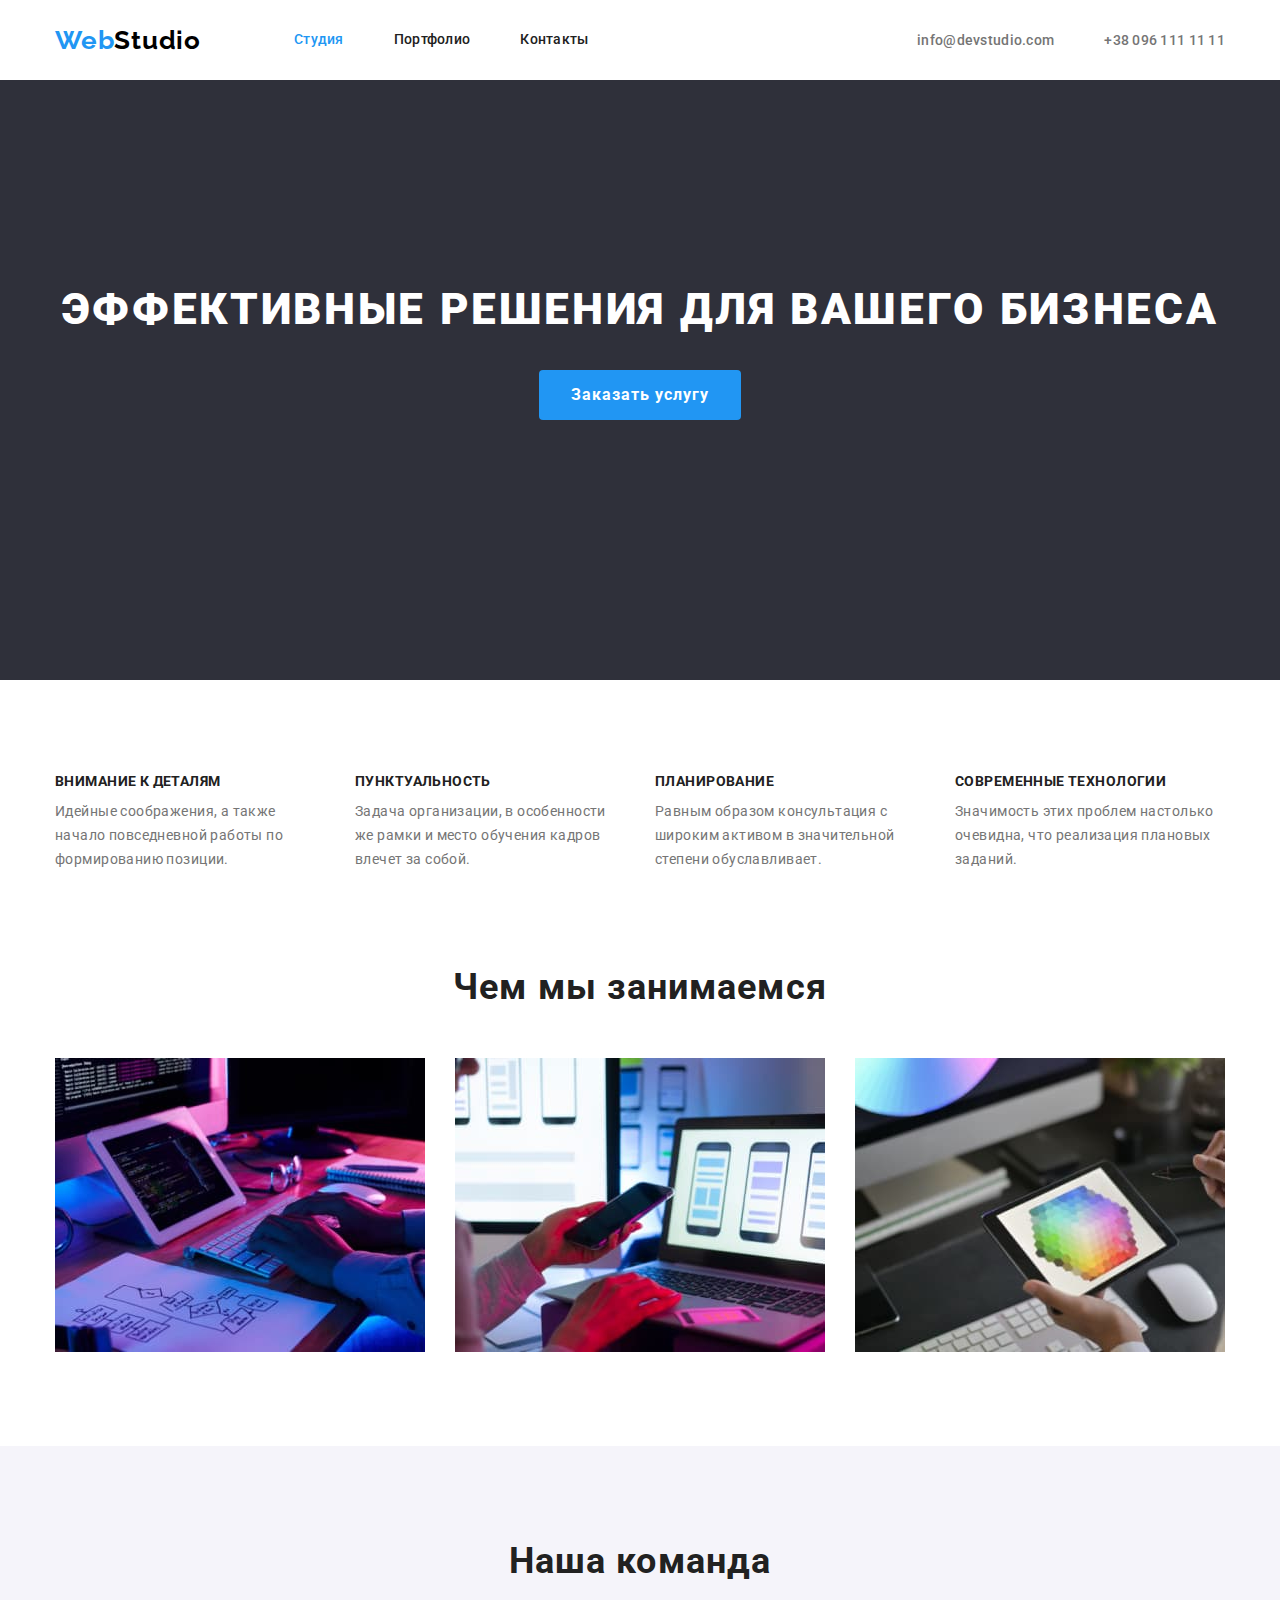
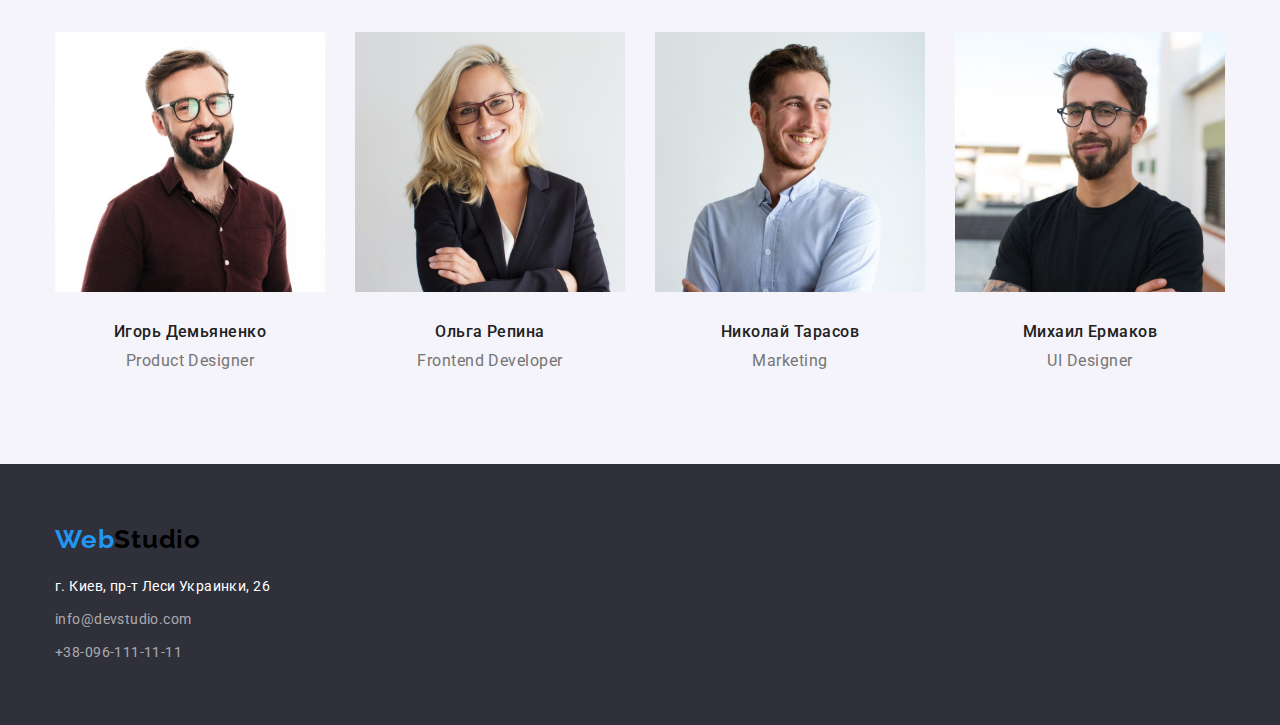
==== commit 32efce47: "делает padding  в секции" ====
--- a/index.html
+++ b/index.html
@@ -56,7 +56,7 @@
         </div>
       </section>
       <!-------------------------------------- <h2>Наши особенности</h2> -->
-      <section class="section">
+      <section class="feature">
         <h2 class="visually-hidden">Наши особенности</h2>
         <div class="container">
           <ul class="feature-list list">
--- a/css/styles.css
+++ b/css/styles.css
@@ -140,6 +140,9 @@
   margin-bottom: 32px;
 } */
 .contact-nav {
+  padding-top: 32px;
+  padding-bottom: 32px;
+
   color: var(--primary-text-color);
   font-style: normal;
   font-weight: 500;
@@ -153,6 +156,7 @@
 
 /*------------------------------------------------------- Секция hero ----------------------------------------*/
 .hero {
+  padding-top: 200px;
   height: 600px;
   margin: 0 auto;
   text-align: center;
@@ -162,7 +166,6 @@
 .hero .title {
   margin-top: 0;
   margin-bottom: 30px;
-  padding-top: 200px;
 
   color: var(--primary-white-color);
   font-style: normal;
@@ -194,8 +197,8 @@
 
 /* -------------------------------------------------------Наши особенности --------------------------*/
 
-.section {
-  margin-top: 94px;
+.feature {
+  padding-top: 94px;
 }
 .feature-list {
   display: flex;
@@ -214,6 +217,9 @@
   text-transform: uppercase;
 }
 
+.feature-list .item {
+  max-width: 270px;
+}
 .feature-list .item:not(:last-child) {
   margin-right: 30px;
 }
@@ -232,7 +238,7 @@
 /* --------------------------------------------------Чем мы занимаемся ---------------------------------*/
 
 .section-work {
-  margin-top: 94px;
+  padding-top: 94px;
   padding-bottom: 94px;
 }
 .section-work .list {
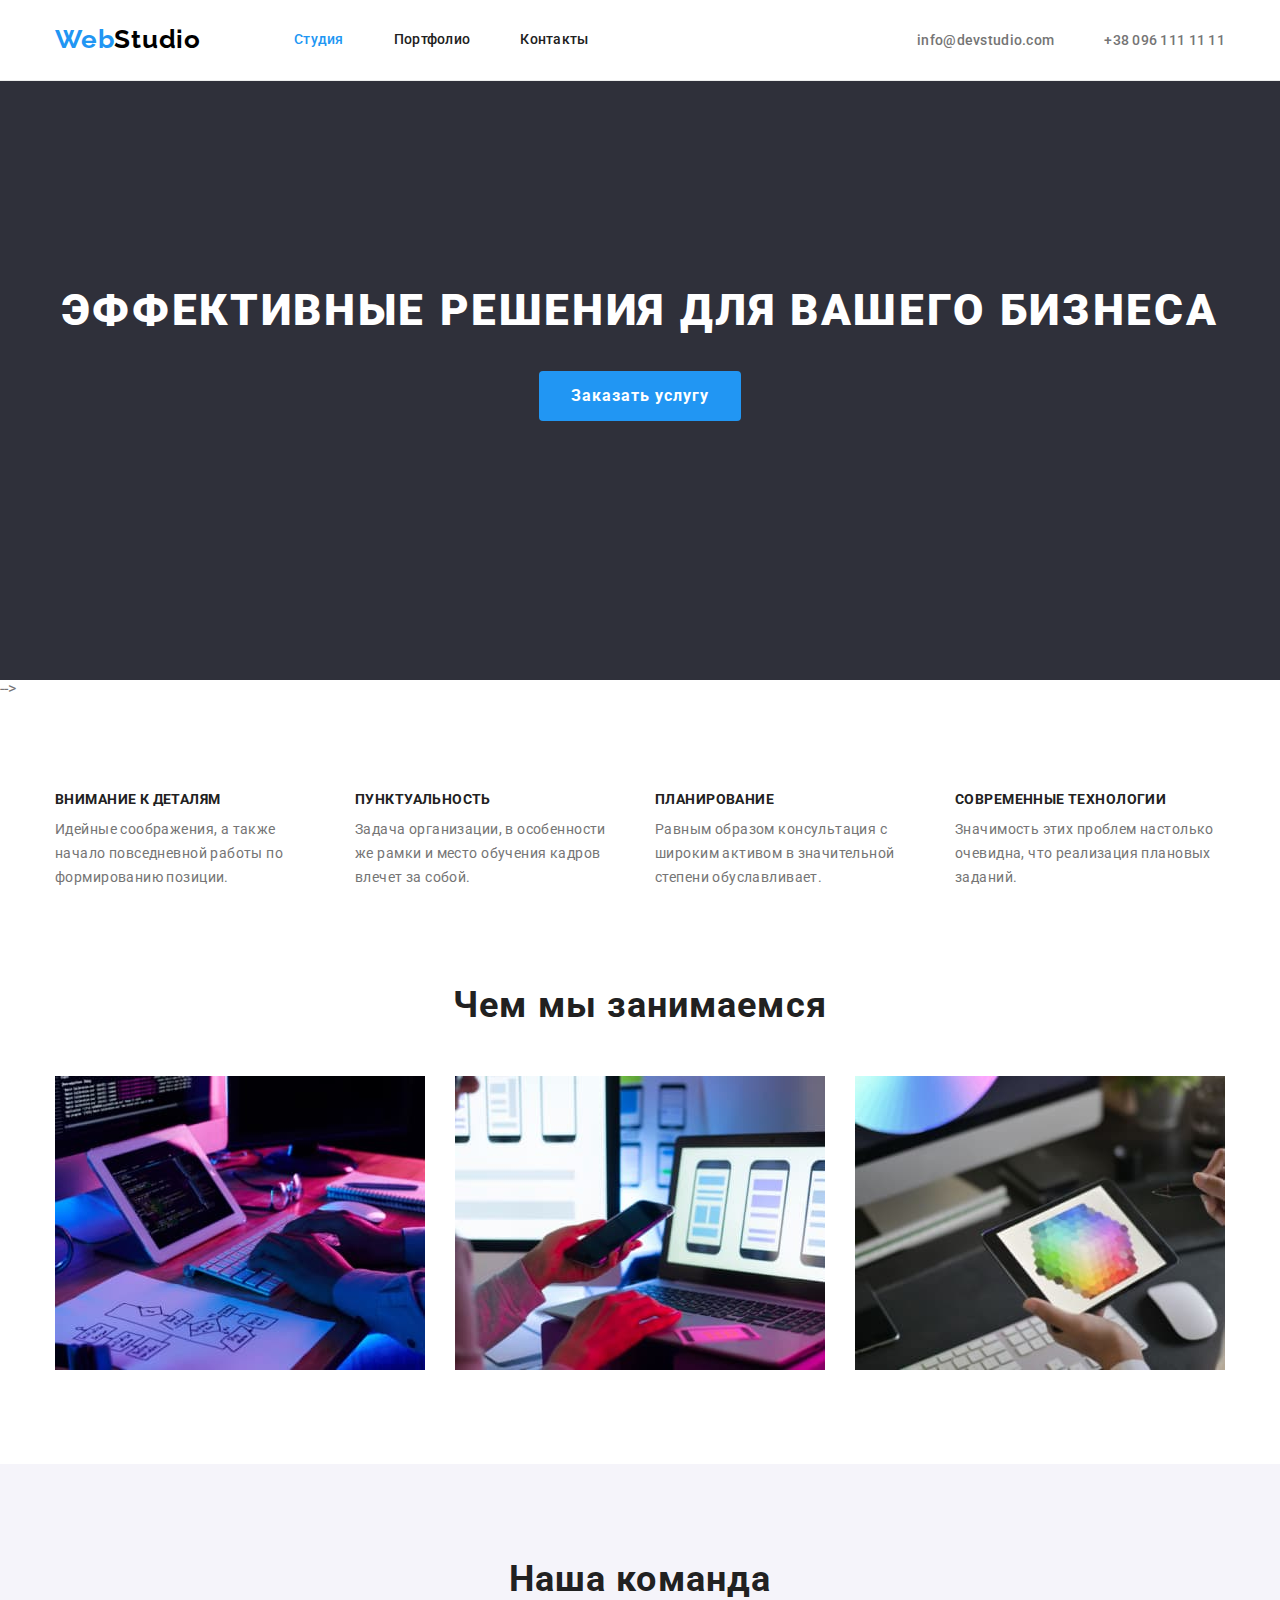
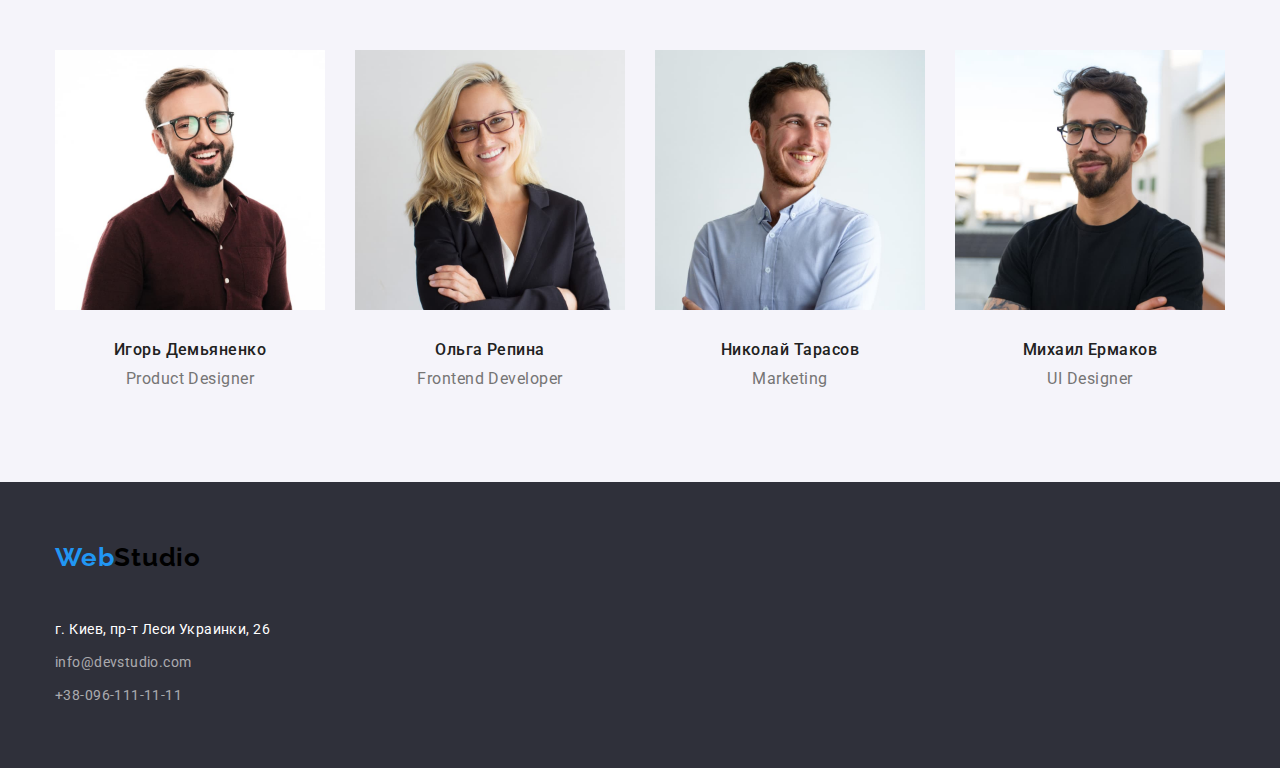
==== commit 67233359: "Исправления для валидации" ====
--- a/index.html
+++ b/index.html
@@ -19,7 +19,7 @@
   </head>
   <body class="page">
     <header class="page-header container">
-      <!---------------------------------------- Меню навигации -->
+      <!-- Меню навигации -->
       <!-- <div class="container position"> -->
       <nav class="main-nav">
         <a href="./index.html" class="logo"><span class="part-one">Web</span>Studio</a>
@@ -36,26 +36,25 @@
           </li>
         </ul>
       </nav>
-      <!--------------------------------------------- Контакты -->
-      
+      <!-- Контакты -->
+
       <ul class="list list-nav">
         <li class="item">
           <a href="mailto:info@devstudio.com " class="contact-nav">info@devstudio.com</a>
-        </li">
+        </li>
         <li class="item"><a href="tel:+380961111111" class="contact-nav">+38 096 111 11 11</a></li>
       </ul>
-      
-      <!-- </div> -->
     </header>
     <main>
-      <!---------------------------------------- Шапка сайта -->
+      <!-- Шапка сайта -->
       <section class="hero">
         <div class="container">
           <h1 class="title">Эффективные решения для вашего бизнеса</h1>
           <button type="button" class="button">Заказать услугу</button>
         </div>
       </section>
-      <!-------------------------------------- <h2>Наши особенности</h2> -->
+      <!-- <!<h2>Наши особенности</h2> -->
+      -->
       <section class="feature">
         <h2 class="visually-hidden">Наши особенности</h2>
         <div class="container">
@@ -87,7 +86,7 @@
           </ul>
         </div>
       </section>
-      <!------------------------------------------------- Чем мы занимаемся -->
+      <!-- Чем мы занимаемся -->
       <section class="section-work">
         <div class="container">
           <h2 class="title">Чем мы занимаемся</h2>
@@ -119,7 +118,7 @@
           </ul>
         </div>
       </section>
-      <!----------------------------------------------------Наша команда -->
+      <!--Наша команда -->
       <section class="section-team">
         <div class="container">
           <h2 class="title">Наша команда</h2>
@@ -135,13 +134,7 @@
               <p class="profession">Frontend Developer</p>
             </li>
             <li class="item">
-              <img
-                class="no-grap"
-                class="no-grap"
-                src="./images/marketing.jpg"
-                alt="Мужчина"
-                width="270"
-              />
+              <img class="no-grap" src="./images/marketing.jpg" alt="Мужчина" width="270" />
               <h3 class="name">Николай Тарасов</h3>
               <p class="profession">Marketing</p>
             </li>
@@ -154,7 +147,7 @@
         </div>
       </section>
     </main>
-    <!-------------------------------------------------- Подвал -->
+    <!--Подвал -->
     <footer class="footer">
       <div class="container">
         <a href="./index.html" class="logo"><span class="part-one">Web</span>Studio</a>
--- a/css/styles.css
+++ b/css/styles.css
@@ -3,6 +3,7 @@
 /* Белые цвет #ffffff */
 /*Акцент  #2196F3*/
 /* фон секции "наша команда" #F5F4FA */
+/* Цвет рамки меню #ECECEC */
 
 :root {
   --primary-text-color: #757575;
@@ -13,6 +14,10 @@
   --logo-second-part: #000000;
   --primary-bcg-color: #2f303a;
   --section-team-color: #f5f4fa;
+  --nav-border-color: #ececec;
+  --card-border-color: #eeeeee;
+  /* Cетка для портфолио */
+  --portfolio-list-gap: 30px;
 }
 
 .visually-hidden {
@@ -47,6 +52,10 @@
 .no-grap {
   display: block;
 }
+img {
+  display: block;
+  max-width: 100%;
+}
 
 /*------------------------------------------------- logo------------------------------------ */
 /* .position {
@@ -58,6 +67,7 @@
 
 .logo {
   margin-right: 93px;
+  padding: 24px 0 25px 0;
 
   color: var(--logo-second-part);
   font-family: Raleway;
@@ -71,11 +81,12 @@
   color: var(--accent-color);
 }
 
-/* главная навигация */
+/* ---------------------------------------Главная навигация---------------------------------- */
 .main-nav {
   display: flex;
   align-items: center;
 }
+
 .site-nav {
   display: flex;
   font-weight: 500;
@@ -83,22 +94,12 @@
   line-height: 1.14;
   letter-spacing: 0.02em;
 }
-/* .site-nav > li:first-child {
-  margin-left: 0;
-  margin-right: 0;
-} */
-/* .site-nav > li:last-child {
-  margin-right: 331px;
-  margin-left: 0;
-} */
+
 .site-nav .link {
   display: block;
   padding-top: 32px;
   padding-bottom: 32px;
   color: var(--title-text-color);
-  /* margin: 0 50px 32px 50px;
-  padding-top: 32px;
-  outline: tomato; */
 }
 .site-nav .item:not(:last-child) {
   margin-right: 50px;
@@ -114,10 +115,6 @@
 
 /*------------------------------------------ Контакты в главном меню -------------------------------*/
 
-/* .position-right {
-  display: flex;
-  justify-content: flex-end;
-} */
 .list-nav {
   display: flex;
   align-items: center;
@@ -128,17 +125,6 @@
   margin-right: 50px;
 }
 
-/* .list-nav > li:first-child {
-  margin-right: 50px;
-  margin-bottom: 32px;
-  padding-top: 32px;
-  margin-left: 0;
-}
-.list-nav > li:last-child {
-  margin-right: 0;
-  padding-top: 32px;
-  margin-bottom: 32px;
-} */
 .contact-nav {
   padding-top: 32px;
   padding-bottom: 32px;
@@ -150,6 +136,7 @@
   line-height: 1.14;
   letter-spacing: 0.02em;
 }
+
 .contact-nav:hover {
   color: var(--accent-color);
 }
@@ -160,9 +147,10 @@
   height: 600px;
   margin: 0 auto;
   text-align: center;
-
+  border-top: 1px solid var(--nav-border-color);
   background-color: var(--primary-bcg-color);
 }
+
 .hero .title {
   margin-top: 0;
   margin-bottom: 30px;
@@ -347,7 +335,30 @@
 /*------------------------------------------------- СТИЛИ ПОРТФОЛИО --------------------------------------*/
 
 /* ---------------------------------------------Кнопки фильтра Портфолио -----------------------------------*/
+
+.section-portfolio {
+  padding-top: 94px;
+  padding-bottom: 94px;
+}
+
+.galary-btn {
+  display: flex;
+  justify-content: center;
+  margin-bottom: 34px;
+}
+
+/* .galary-btn .item + .item {
+  margin-left: 8px;
+} */
+.galary-btn .item:not(:last-child) {
+  margin-right: 8px;
+}
+
 .button-link {
+  display: block;
+  padding: 6px 22px;
+  min-width: 100%;
+
   color: var(--title-text-color);
   background-color: var(--primary-button-color);
   font-family: inherit;
@@ -366,6 +377,21 @@
   background-color: var(--accent-color);
 }
 /* ----------------------------------------------Основная секция портфолио -------------------------------------*/
+
+.portfolio-list {
+  display: flex;
+  flex-wrap: wrap;
+
+  margin-top: calc(-1 * var(--portfolio-list-gap));
+  margin-left: calc(-1 * var(--portfolio-list-gap));
+}
+
+.portfolio-list .item {
+  flex-basis: calc(100% / 3 - 30px);
+  margin-top: var(--portfolio-list-gap);
+  margin-left: var(--portfolio-list-gap);
+}
+
 .portfolio-list .title {
   color: var(--title-text-color);
   font-style: normal;
@@ -382,3 +408,14 @@
   line-height: 1.87;
   letter-spacing: 0.03em;
 }
+.portfolio-subtitle {
+  border: 1px solid var(--card-border-color);
+  border-top: 0;
+  padding: 20px 24px;
+}
+.portfolio-subtitle .title {
+  margin: 0;
+}
+.portfolio-subtitle .text {
+  margin-top: 4px;
+}
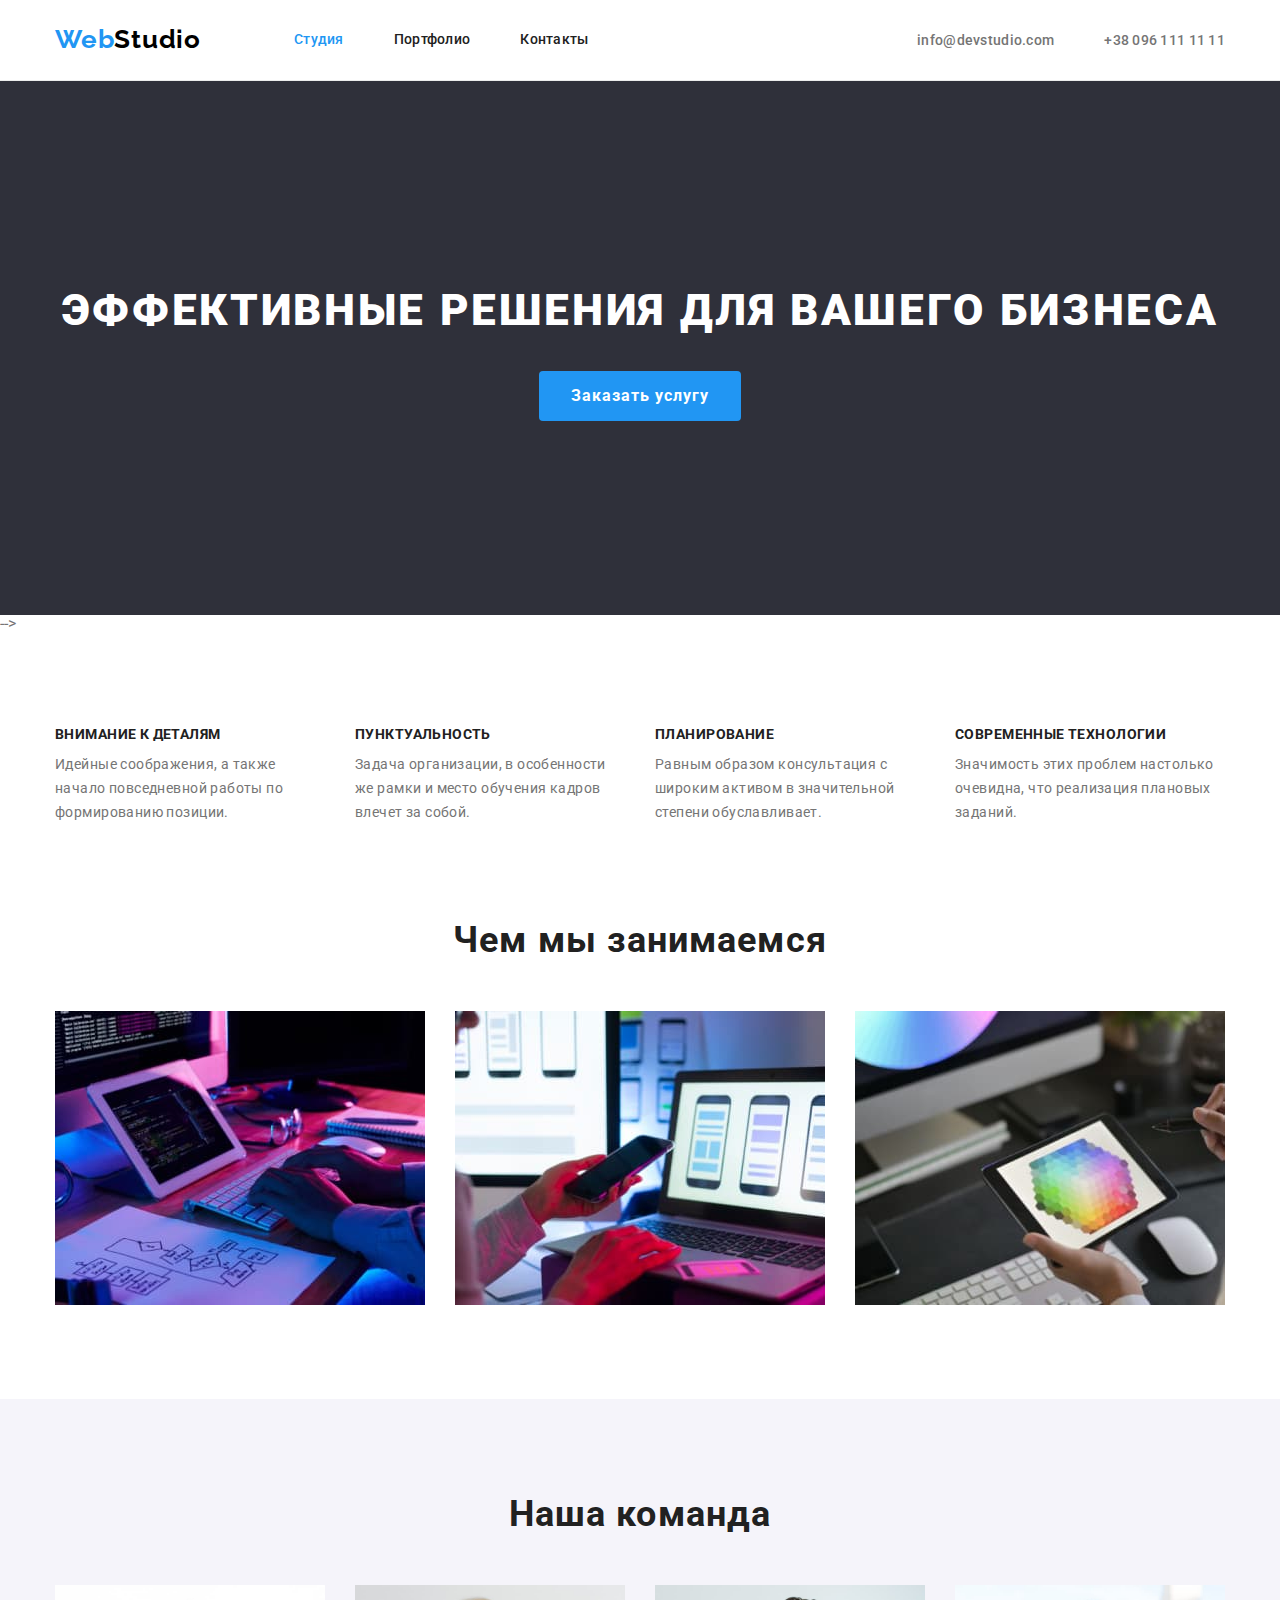
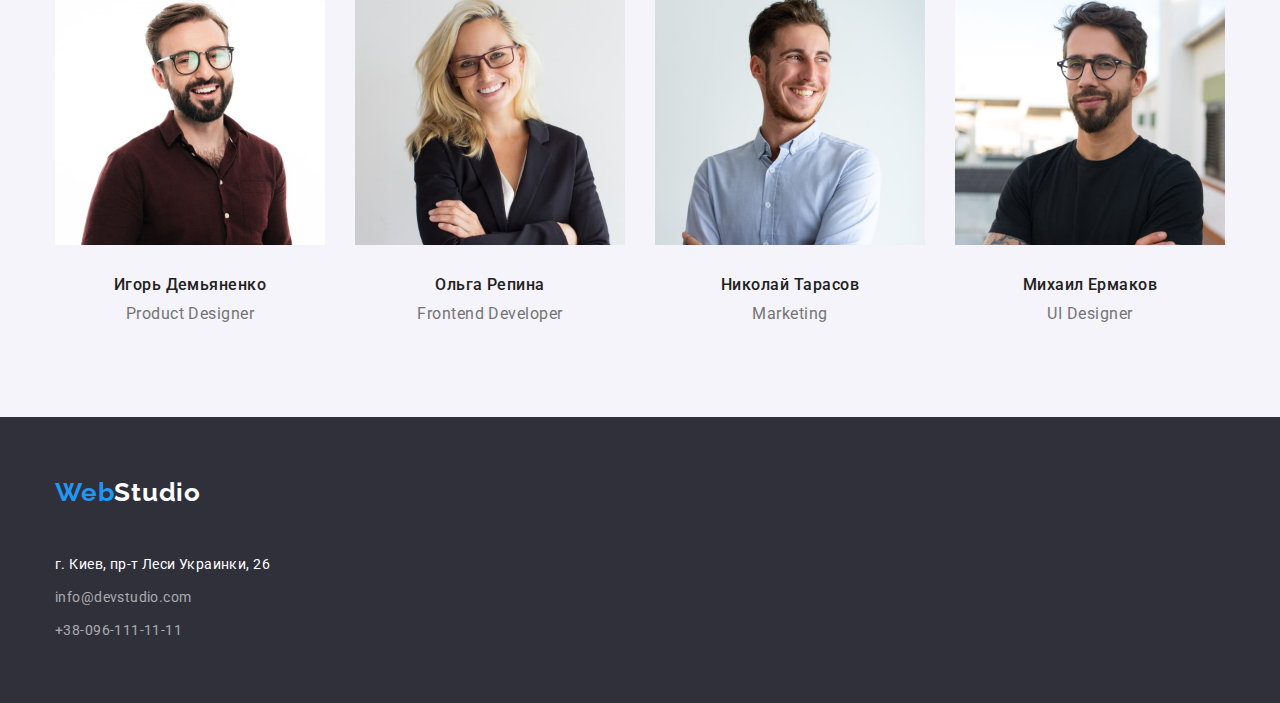
==== commit e834566d: "Добавляет белый цвет в лого футера" ====
--- a/index.html
+++ b/index.html
@@ -150,7 +150,9 @@
     <!--Подвал -->
     <footer class="footer">
       <div class="container">
-        <a href="./index.html" class="logo"><span class="part-one">Web</span>Studio</a>
+        <a href="./index.html" class="logo"
+          ><span class="part-one">Web</span><span class="logo-second-part">Studio</span></a
+        >
         <address>
           <p class="adres">г. Киев, пр-т Леси Украинки, 26</p>
           <ul class="list">
--- a/css/styles.css
+++ b/css/styles.css
@@ -144,7 +144,7 @@
 /*------------------------------------------------------- Секция hero ----------------------------------------*/
 .hero {
   padding-top: 200px;
-  height: 600px;
+  padding-bottom: 194px;
   margin: 0 auto;
   text-align: center;
   border-top: 1px solid var(--nav-border-color);
@@ -171,8 +171,6 @@
   font-weight: 700;
   font-size: 16px;
   line-height: 1.88;
-  /* display: flex;
-  align-items: center; */
   text-align: center;
   padding: 10px 32px;
   display: inline-block;
@@ -254,6 +252,7 @@
 
   background-color: var(--section-team-color);
 }
+
 .section-team .title {
   margin-top: 0;
   margin-bottom: 0;
@@ -331,6 +330,10 @@
 
 .footer .list {
   padding-bottom: 60px;
+}
+
+.logo-second-part {
+  color: var(--primary-white-color);
 }
 /*------------------------------------------------- СТИЛИ ПОРТФОЛИО --------------------------------------*/
 
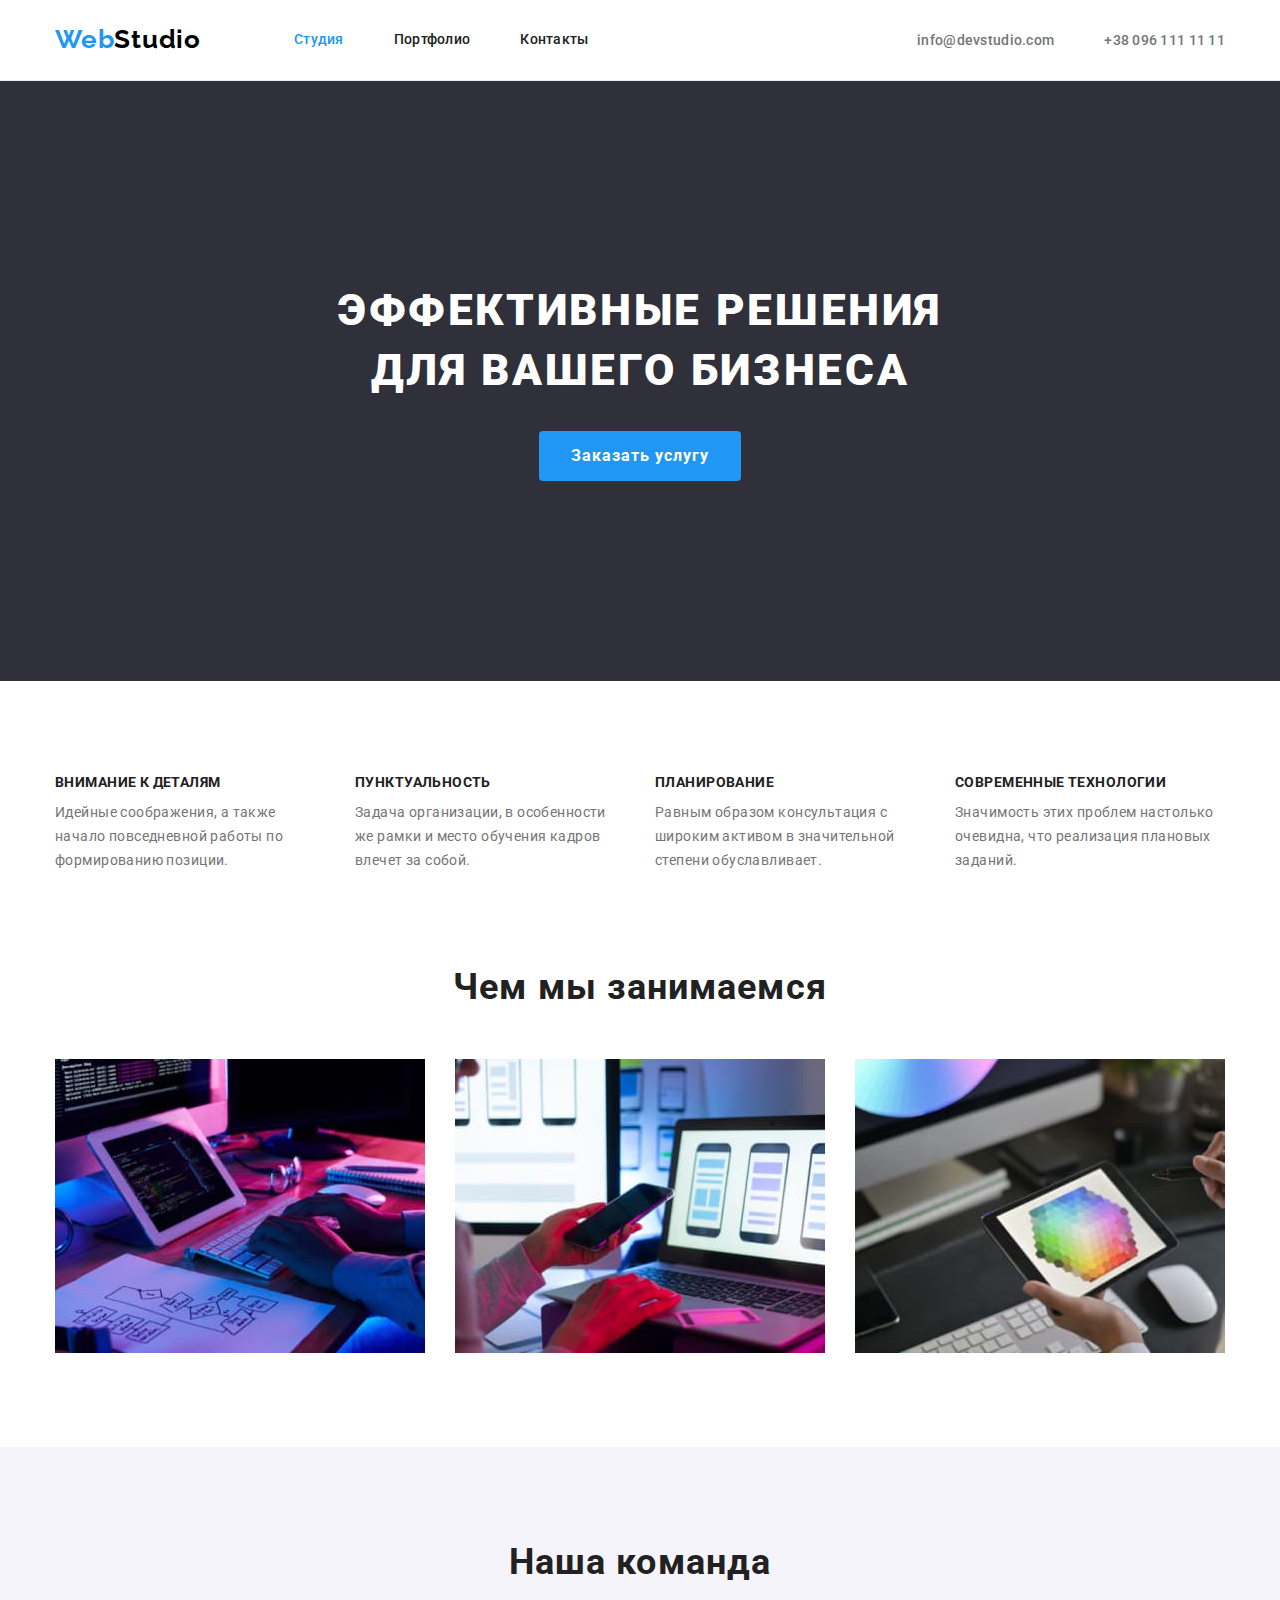
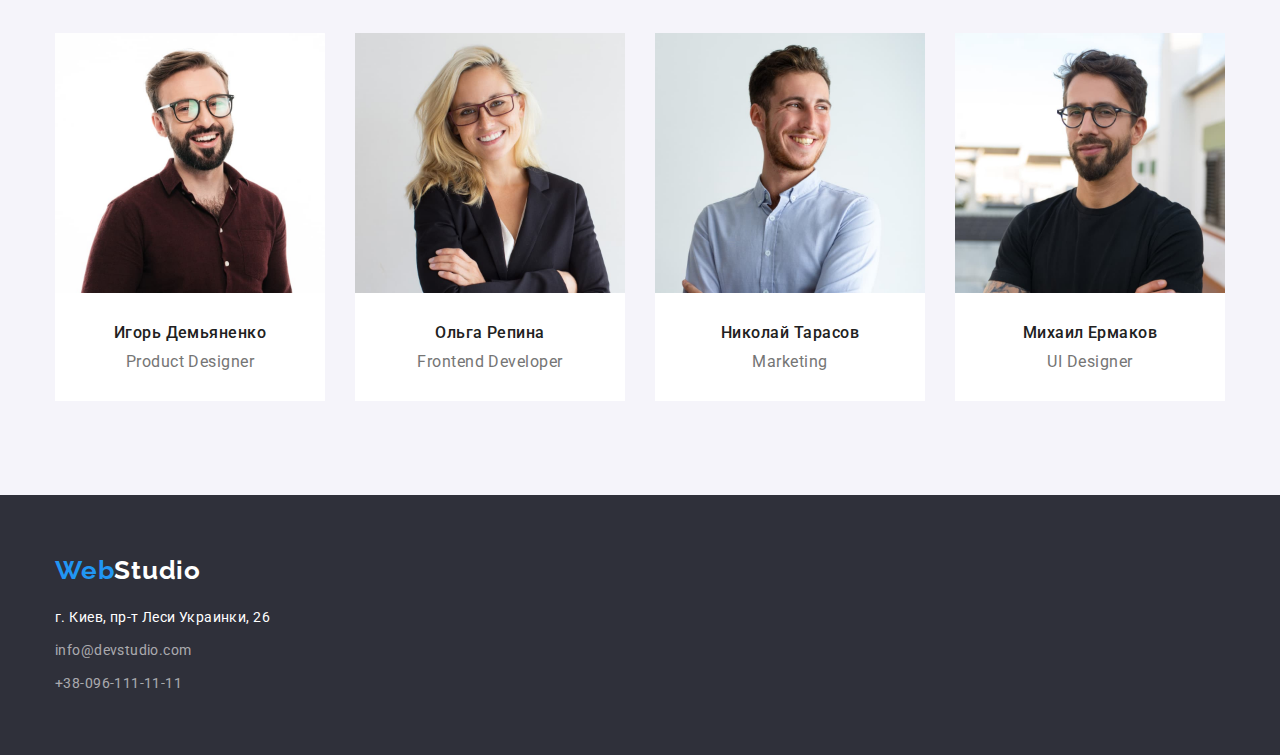
==== commit 7cd5e092: "Исправляет замечания" ====
--- a/index.html
+++ b/index.html
@@ -18,32 +18,35 @@
     <link rel="stylesheet" href="./css/styles.css" />
   </head>
   <body class="page">
-    <header class="page-header container">
+    <header class="btn-line">
       <!-- Меню навигации -->
-      <!-- <div class="container position"> -->
-      <nav class="main-nav">
-        <a href="./index.html" class="logo"><span class="part-one">Web</span>Studio</a>
+      <div class="page-header container">
+        <nav class="main-nav">
+          <a href="./index.html" class="logo"><span class="part-one">Web</span>Studio</a>
 
-        <ul class="site-nav list">
+          <ul class="site-nav list">
+            <li class="item">
+              <a href="./index.html" class="link current">Студия</a>
+            </li>
+            <li class="item">
+              <a href="./portfolio.html" class="link">Портфолио</a>
+            </li>
+            <li class="item">
+              <a href="" class="link">Контакты</a>
+            </li>
+          </ul>
+        </nav>
+        <!-- Контакты -->
+
+        <ul class="list list-nav">
           <li class="item">
-            <a href="./index.html" class="link current">Студия</a>
+            <a href="mailto:info@devstudio.com " class="contact-nav">info@devstudio.com</a>
           </li>
           <li class="item">
-            <a href="./portfolio.html" class="link">Портфолио</a>
-          </li>
-          <li class="item">
-            <a href="" class="link">Контакты</a>
+            <a href="tel:+380961111111" class="contact-nav">+38 096 111 11 11</a>
           </li>
         </ul>
-      </nav>
-      <!-- Контакты -->
-
-      <ul class="list list-nav">
-        <li class="item">
-          <a href="mailto:info@devstudio.com " class="contact-nav">info@devstudio.com</a>
-        </li>
-        <li class="item"><a href="tel:+380961111111" class="contact-nav">+38 096 111 11 11</a></li>
-      </ul>
+      </div>
     </header>
     <main>
       <!-- Шапка сайта -->
@@ -54,7 +57,7 @@
         </div>
       </section>
       <!-- <!<h2>Наши особенности</h2> -->
-      -->
+
       <section class="feature">
         <h2 class="visually-hidden">Наши особенности</h2>
         <div class="container">
@@ -125,23 +128,31 @@
           <ul class="team-list list">
             <li class="item">
               <img class="no-grap" src="./images/productdesigner.jpg" alt="Мужчина" width="270" />
-              <h3 class="name">Игорь Демьяненко</h3>
-              <p class="profession">Product Designer</p>
+              <div class="subtitle">
+                <h3 class="name">Игорь Демьяненко</h3>
+                <p class="profession">Product Designer</p>
+              </div>
             </li>
             <li class="item">
               <img class="no-grap" src="./images/frontenddevelope.jpg" alt="Женщина" width="270" />
-              <h3 class="name">Ольга Репина</h3>
-              <p class="profession">Frontend Developer</p>
+              <div class="subtitle">
+                <h3 class="name">Ольга Репина</h3>
+                <p class="profession">Frontend Developer</p>
+              </div>
             </li>
             <li class="item">
               <img class="no-grap" src="./images/marketing.jpg" alt="Мужчина" width="270" />
-              <h3 class="name">Николай Тарасов</h3>
-              <p class="profession">Marketing</p>
+              <div class="subtitle">
+                <h3 class="name">Николай Тарасов</h3>
+                <p class="profession">Marketing</p>
+              </div>
             </li>
             <li class="item">
               <img class="no-grap" src="./images/designer.jpg" alt="Мужчина" width="270" />
-              <h3 class="name">Михаил Ермаков</h3>
-              <p class="profession">UI Designer</p>
+              <div class="subtitle">
+                <h3 class="name">Михаил Ермаков</h3>
+                <p class="profession">UI Designer</p>
+              </div>
             </li>
           </ul>
         </div>
@@ -156,10 +167,12 @@
         <address>
           <p class="adres">г. Киев, пр-т Леси Украинки, 26</p>
           <ul class="list">
-            <li>
+            <li class="item-adres">
               <a href="mailto:info@devstudio.com " class="contact-footer">info@devstudio.com</a>
             </li>
-            <li><a href="tel:+380961111111" class="contact-footer">+38-096-111-11-11</a></li>
+            <li class="item-adres">
+              <a href="tel:+380961111111" class="contact-footer">+38-096-111-11-11</a>
+            </li>
           </ul>
         </address>
       </div>
--- a/css/styles.css
+++ b/css/styles.css
@@ -141,18 +141,22 @@
   color: var(--accent-color);
 }
 
+.btn-line {
+  border-bottom: 1px solid var(--nav-border-color);
+}
+
 /*------------------------------------------------------- Секция hero ----------------------------------------*/
 .hero {
   padding-top: 200px;
-  padding-bottom: 194px;
+  padding-bottom: 200px;
   margin: 0 auto;
   text-align: center;
-  border-top: 1px solid var(--nav-border-color);
   background-color: var(--primary-bcg-color);
 }
 
 .hero .title {
-  margin-top: 0;
+  width: 696px;
+  margin: 0 auto;
   margin-bottom: 30px;
 
   color: var(--primary-white-color);
@@ -270,9 +274,16 @@
 .section-team .item:not(:last-child) {
   margin-right: 30px;
 }
+.team-list .item {
+  background-color: var(--primary-white-color);
+}
+
+.subtitle {
+  padding: 30px 0;
+}
 
 .section-team .name {
-  margin-top: 30px;
+  margin-top: 0;
   margin-bottom: 0;
   text-align: center;
   color: var(--title-text-color);
@@ -299,37 +310,39 @@
 .footer {
   background-color: var(--primary-bcg-color);
 }
+.footer .container {
+  padding-top: 60px;
+  padding-bottom: 60px;
+}
 
 .footer .logo {
   display: inline-block;
   margin-right: 0;
-  padding-top: 60px;
+  margin-bottom: 20px;
+  padding: 0;
 }
 .adres {
-  margin-top: 20px;
-  margin-bottom: 0;
+  margin-top: 0;
+  margin-bottom: 9px;
   font-style: normal;
   font-weight: 400;
   font-size: 14px;
   line-height: 1.71;
   letter-spacing: 0.03em;
   color: var(--primary-white-color);
+}
+.item-adres:not(:last-child) {
+  margin-bottom: 9px;
 }
 
 .contact-footer {
   display: inline-block;
-  margin-top: 9px;
-
   font-style: normal;
   font-weight: 400;
   font-size: 14px;
   line-height: 1.71;
   letter-spacing: 0.03em;
   color: rgba(255, 255, 255, 0.6);
-}
-
-.footer .list {
-  padding-bottom: 60px;
 }
 
 .logo-second-part {
